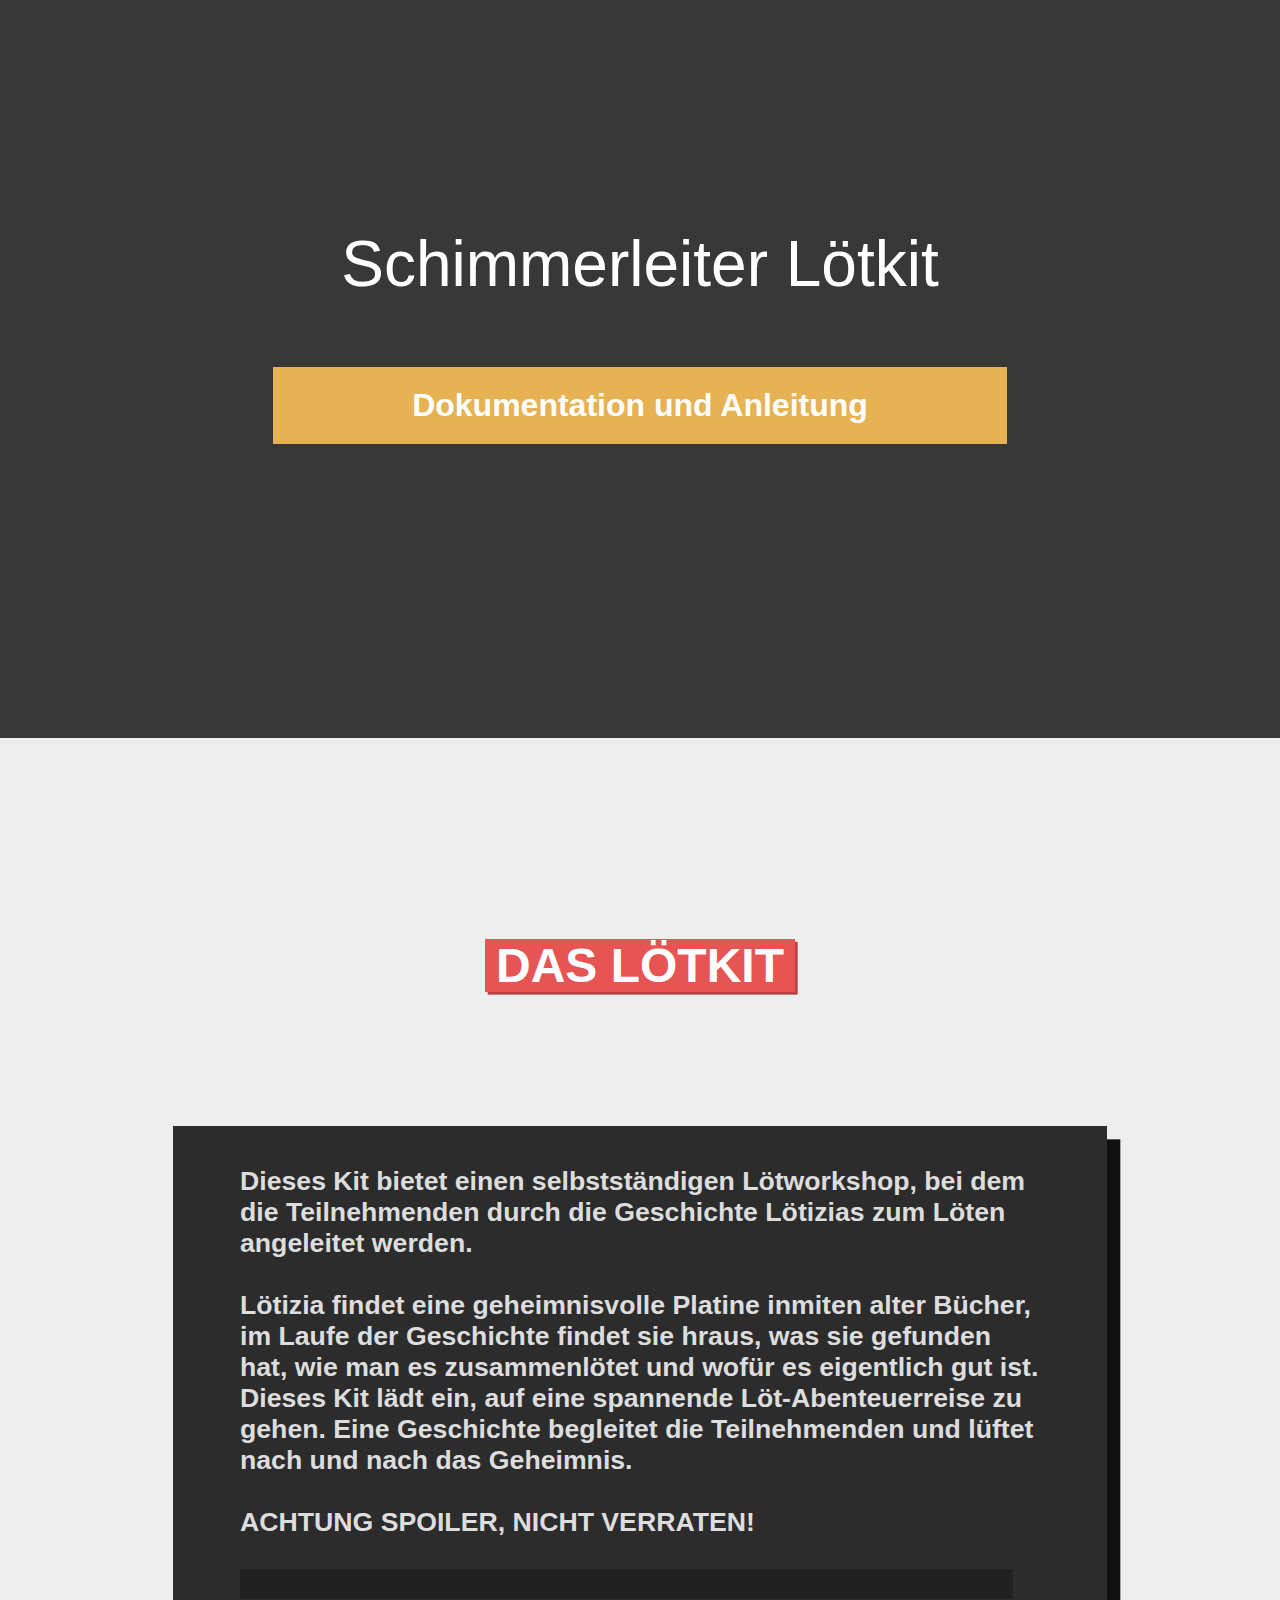
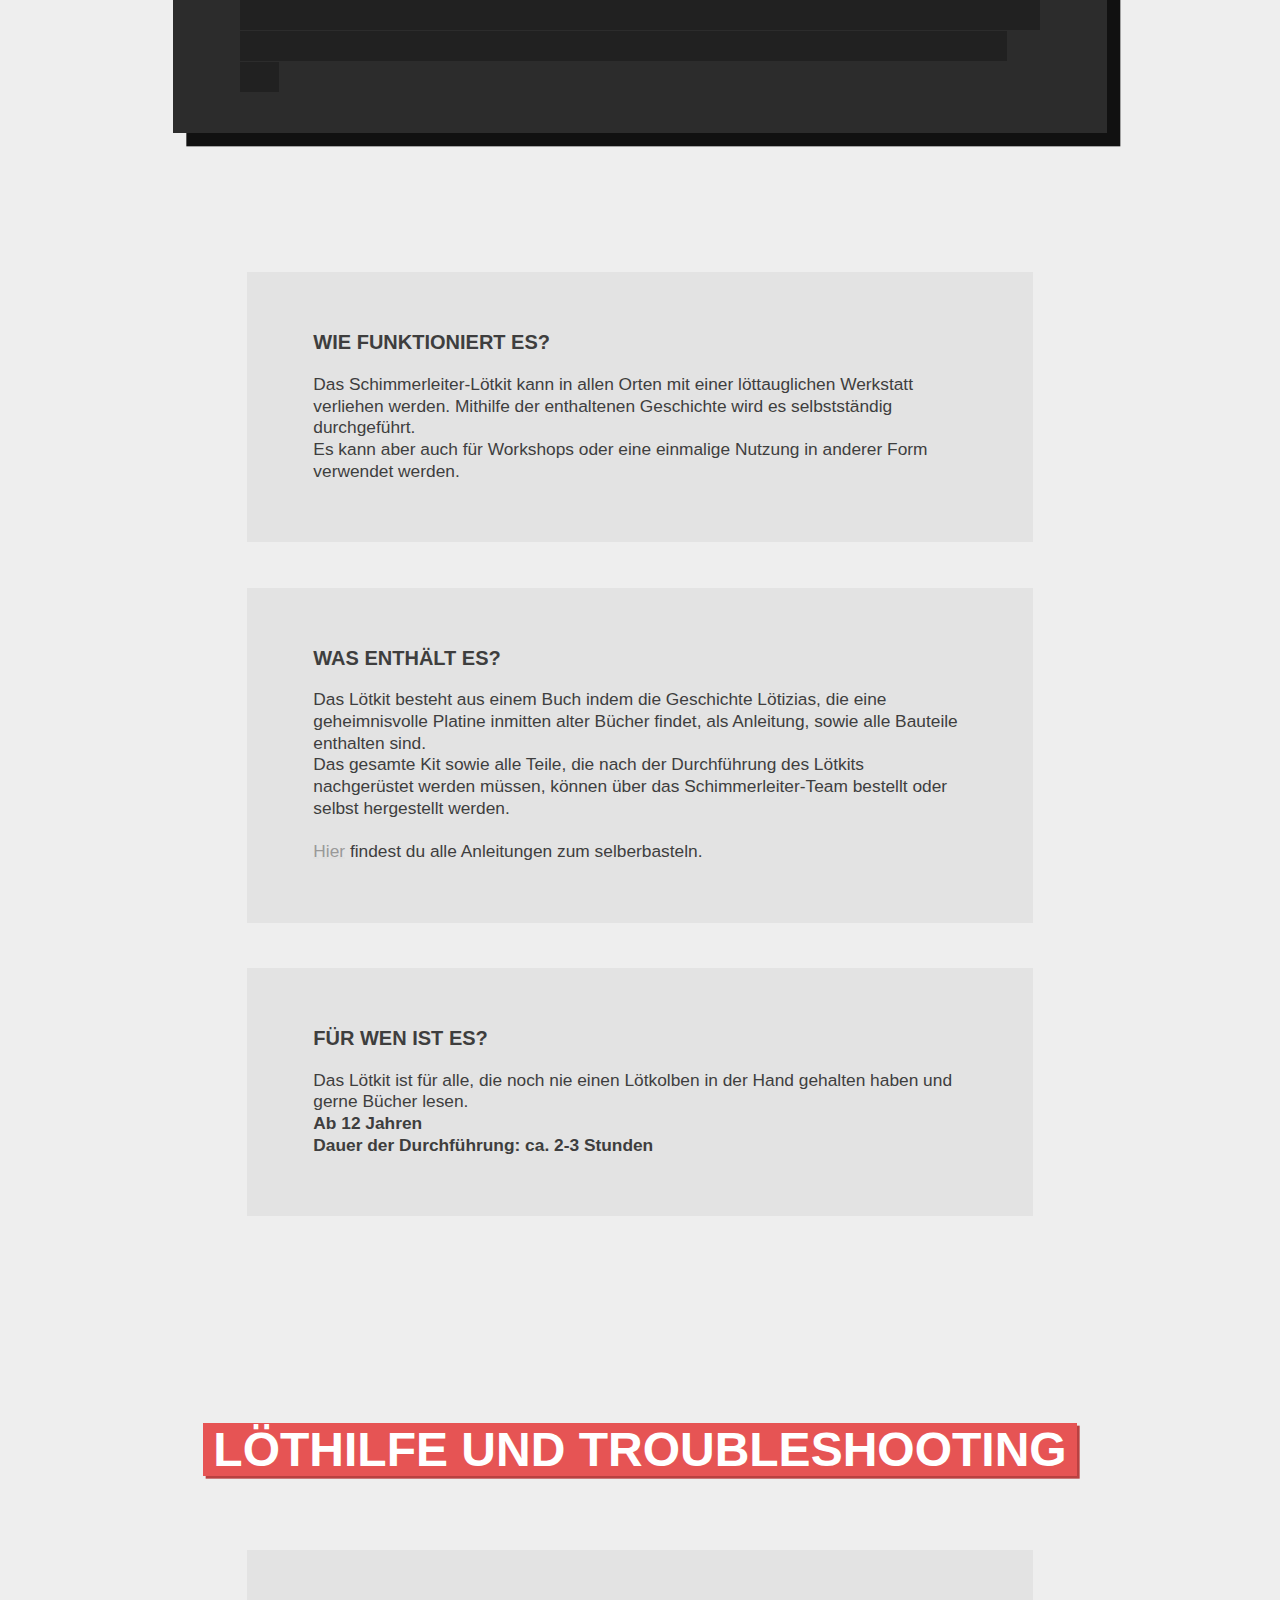
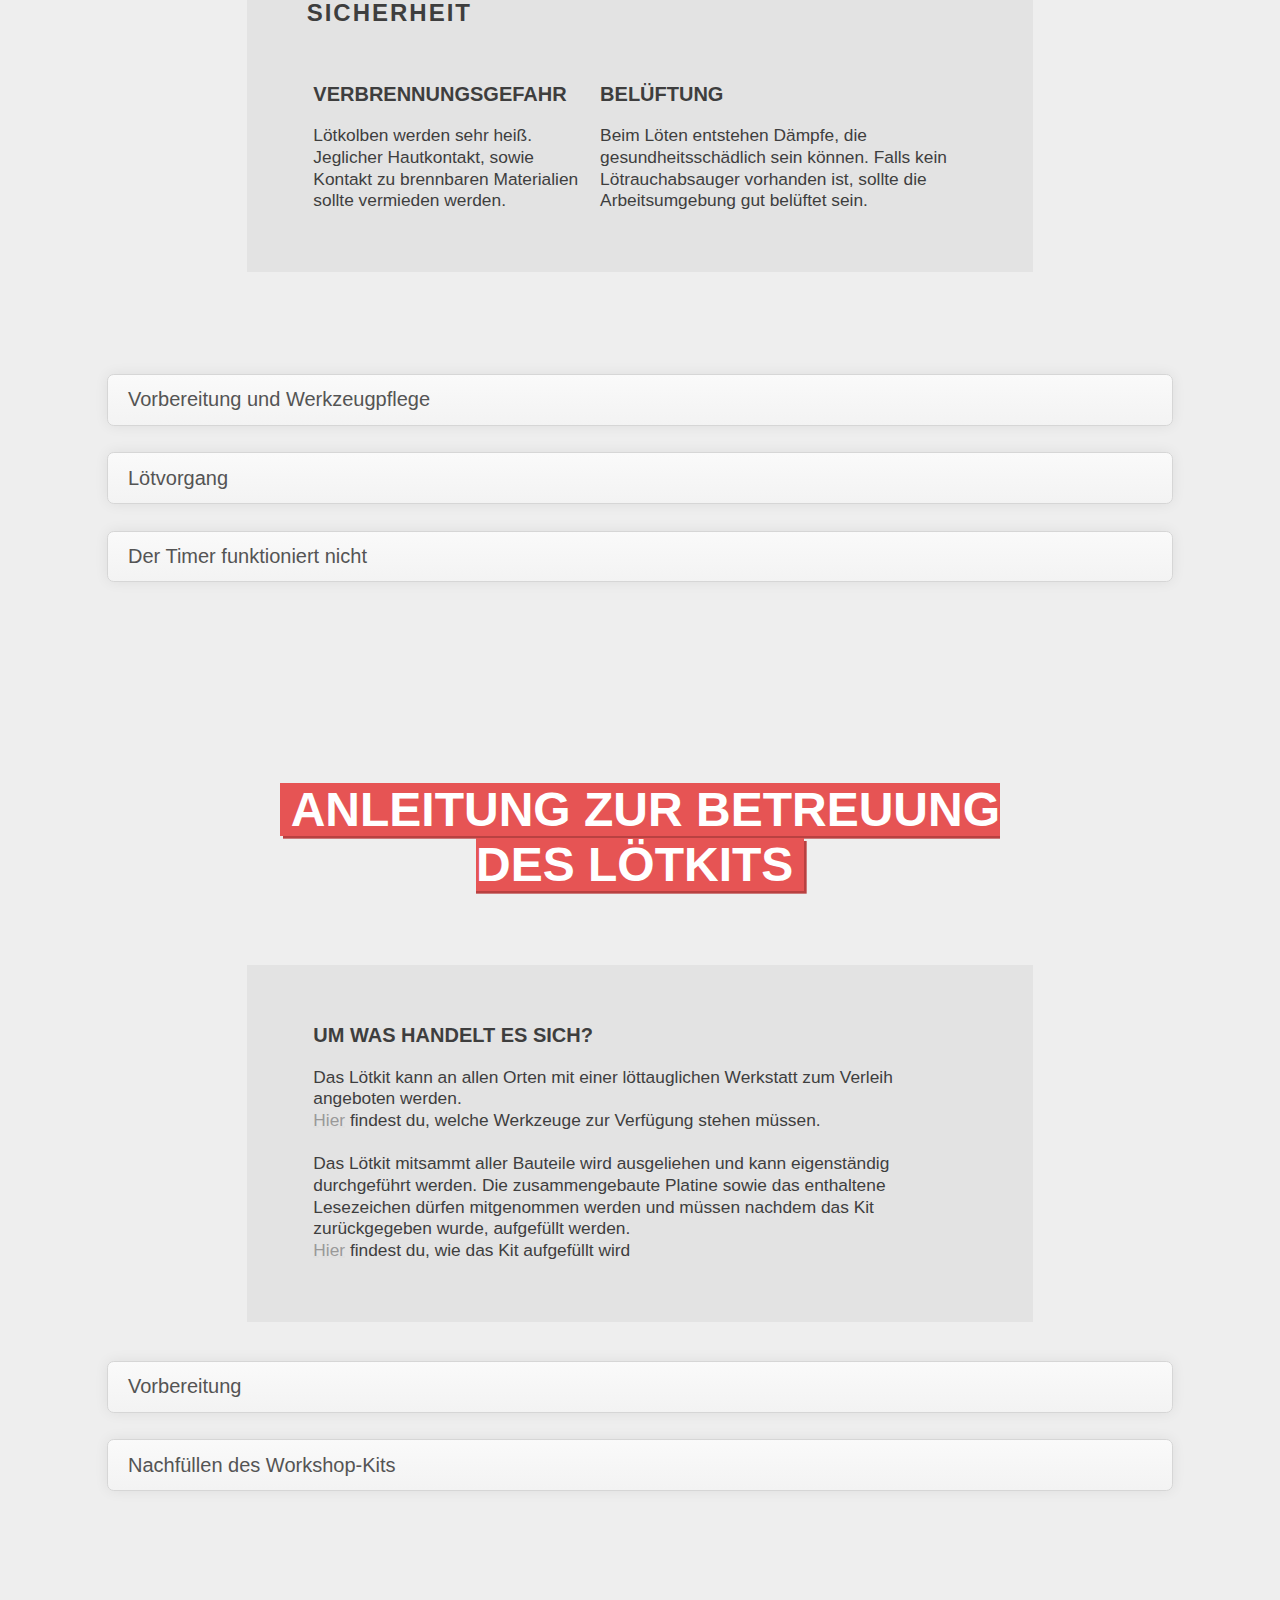
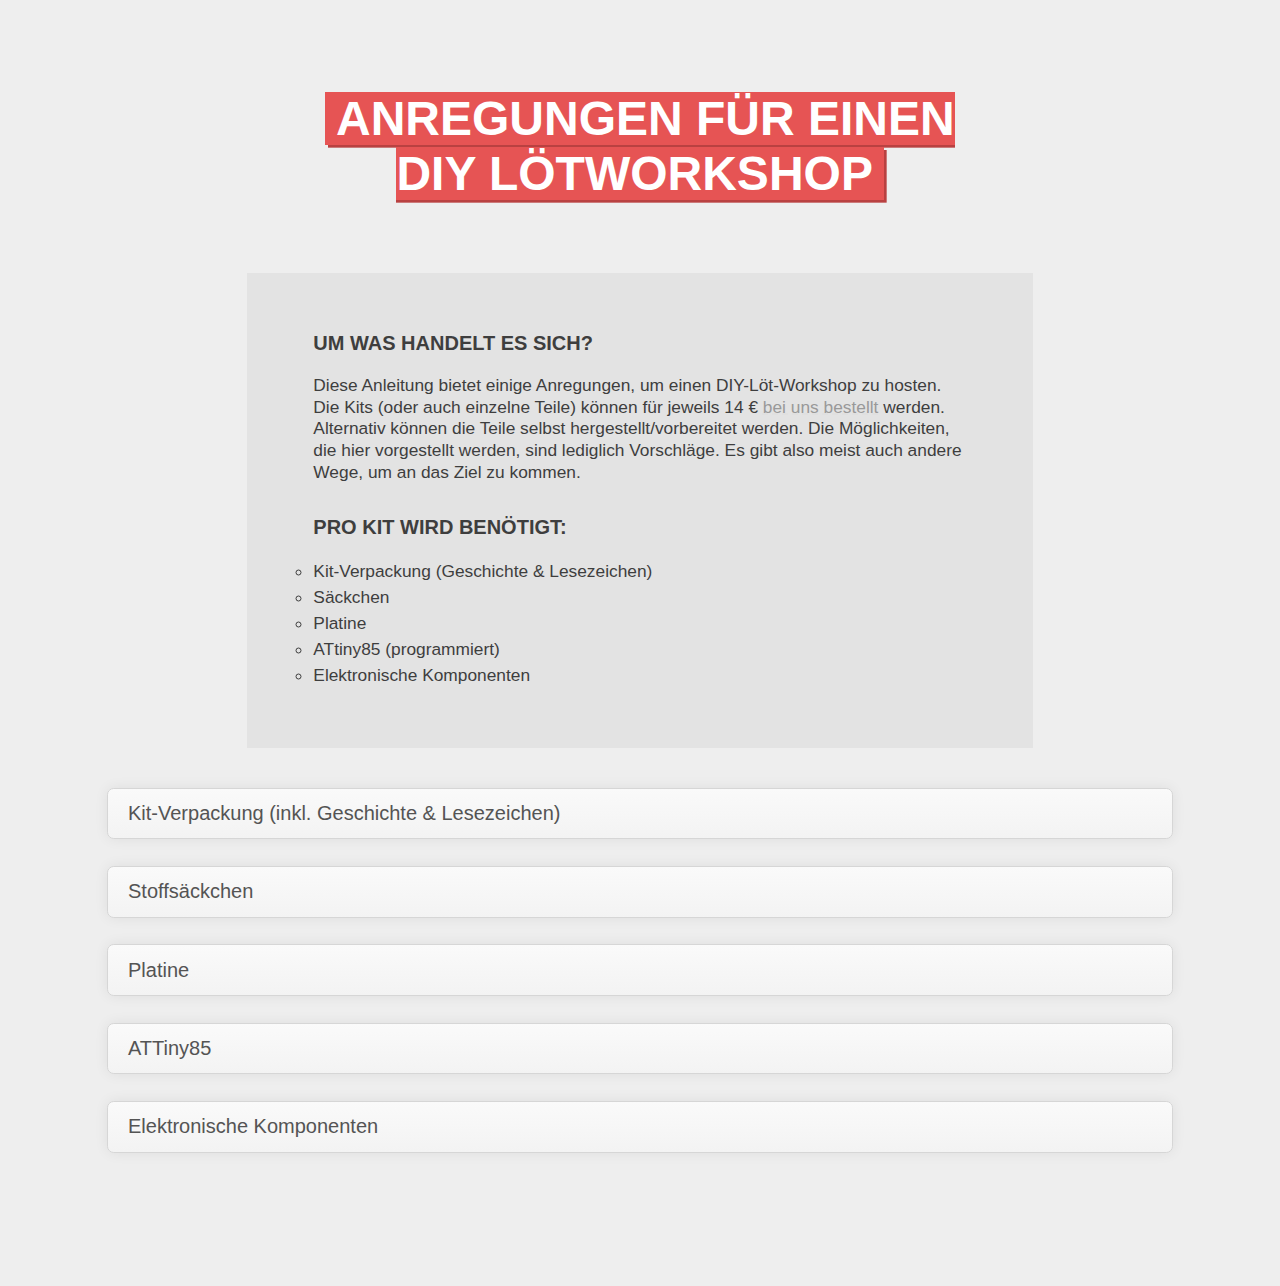
==== docs/index.html @ d6c3e01b "clarification and fixes" ====
<html>
    <head>
        <title>Schimmerleiter</title>
        <style type="text/css">
            body {background: #eee; margin: 0pt;overflow-x: hidden;}
            .main {width: 60%;margin: 25pt auto;max-width: 550pt;padding: 30pt 100pt 50pt 100pt;font-family: "Segoe UI", Tahoma, sans-serif;background: white;box-shadow: 0pt 2pt 5pt rgba(1, 1, 1, 0.05);}
            headline {font-weight: 300;font-size: 48pt;margin-bottom: 35pt;display: block;text-align: center;}
            subheadl {display: block;margin: 50pt 0 0 0;font-size: 32;font-weight: 900;color: #fff;padding: 15pt 15pt;text-align: center;background: #e6b254;}
            manual {display: block;margin: 50pt 0 115pt 0;font-size: 20;font-weight: 700;color: #fff;padding: 15pt 15pt;text-align: center;background: #4e4e4e;}
            h1 {font-weight: 300;font-size: 38pt;margin-bottom: 5pt;display: block;border-bottom: solid 2pt;padding-bottom: 20pt;}
            h2 {font-weight: 700;font-size: 18pt;margin-bottom: 25pt;display: block;text-transform: uppercase;letter-spacing: 1.5pt;color: #3e3e3e;line-height: 85%;}
            h3 {font-size: 15pt;text-transform: uppercase;color: #3e3e3e;display: block;font-weight: 600;}
            .header {background: #e6b254;color: #271d0c;padding: 10pt 25pt 10pt 25pt;font-family: "Consolas", monospace;position: fixed;text-align: center;top: 0;left: 0;right: 0;}
            gray { opacity: 50%; }
            li {list-style: circle;line-height: 150%;}
            a {color: #999;text-decoration: underline;text-decoration-style: dashed;text-decoration-color: #e0e0e0;}
            a:hover, a:active {color: #ff8d00;text-decoration: underline;}
            a.large {display:block; font-size: 125%;color: #808080;text-decoration: underline dotted;text-decoration-color: #e0e0e0;}
            a.large:hover, a.large:active {color: #ff8d00;text-decoration: underline dotted;}
            .chapter {margin: 150pt auto 50pt auto;display: block;text-align: center;max-width: 750pt;font-size: 36pt;font-family: "Segoe UI", sans-serif;color: #ffffff;font-weight: 700;text-transform: uppercase;user-select: none;}
            .chapter-text {background: #e65454;display: inline;padding: 0 8pt;box-shadow: 2pt 2pt 0 #b94141;transition: 1s;}
            .chapter-text:hover {box-shadow: 10pt 10pt 0 #b94141;}
            .subchapter {margin: 50pt auto 50pt auto;display: block;text-align: center;max-width: 750pt;font-size: 24pt;font-family: "Segoe UI", sans-serif;color: #ffffff;font-weight: 700;text-transform: uppercase;user-select: none;}
            .subchapter-text {background: #d0d0d0;display: inline;padding: 0 8pt;box-shadow: 2pt 2pt 0 #b5b5b5;transition: 1s;}
            .subchapter-text:hover {background: #464646;box-shadow: 5pt 5pt 0 #383838;}
            ul li:before{content: '';display: inline-block;vertical-align: middle;}
            .qa br {padding: 5pt;content: "";display: block;}
            img {display: block;max-width: calc(100% - 20pt);margin: 35pt auto 50pt;border: solid 5pt #fff;outline: solid 1pt #e2e2e2;box-shadow: 0 0 8pt #c3c3c3;}
            img.large {width: calc(100% + 120pt);max-width: initial;margin-left: -60pt;}
            img.inline {display: inline;margin: -2.5pt 2pt;border: none;box-shadow: none;outline: none;}
            ::-moz-selection {color: #292929;background: #e2e2e2;opacity: 0;}
            ::selection {color:#292929;background: #e2e2e2;opacity: 0;}
            .qq {display: block;background: linear-gradient(#fafafa, #f3f3f3);padding: 10pt 15pt;font-size: 15pt;color: #545454;border: solid 1pt #d6d6d6;border-radius: 5pt;cursor: pointer;user-select: none;margin: 20pt auto;width: 80%;max-width: 900pt;font-family: "Segoe UI", "Tahoma", sans-serif;box-shadow: 0 0 10pt #00000012;}
            .qq:hover {background: linear-gradient(#f3f3f3, #ececec);color: #444;}
            .qq:active, .qq:focus {outline: none;background: linear-gradient(#efefef, #e0e0e0);color: #4a4a4a;}
            .qq.new {background: linear-gradient(#f0fff4, #e8ffef);}
            .qq.new:hover {background: linear-gradient(#f5fff8, #dfffe9);color: #44624d;}
            .qq.new:active, .qq.new:focus {outline: none;background: linear-gradient(#e2ffeb, #c3ffd6);color: #44624d;}
            .qq.new::after {content: "NEW";text-align: right;float: right;padding: 2pt 6pt 3.5pt 6pt;margin-top: -1.5pt;margin-right: -6pt;border: 1pt solid #b4dbc0;background: #dbffe6;color: #71a782;border-radius: 2pt;font-size: 13pt;font-weight: bold;}
            .qa {display: none;padding: 25pt 40pt 30pt;border: solid 1pt #dedede;background: #ffffff;border-top: none;border-bottom-left-radius: 5pt;border-bottom-right-radius: 5pt;line-height: 125%;font-size: 13pt;margin: 25pt auto;margin-top: -20pt;width: calc(80% - 50pt);max-width: 850pt;font-family: "Segoe UI", "Tahoma", sans-serif;box-shadow: 0 0 10pt #00000012; line-height: 145%;}
            code {font-family: 'Consolas', monospace;color: #9a6749;background: #fff4da;border: 1pt solid #e2cda1;border-radius: 2pt;line-break: anywhere;user-select: all;padding: 0 3pt;}
            code::-moz-selection {color: #fff4da;background: #56463d;opacity: 0;}
            code::selection {color: #fff4da;background: #56463d;opacity: 0;}
            warning {display: block;margin: 20pt 0pt;padding: 15pt 20pt;background: #e65454;border: 1pt solid #b94141;color: #fff;font-weight: 500; transition: 1s ease-in-out;}
            warning b {font-weight: 900 !important;}
            warning:hover {background: #b04141;}
            info {display: block;margin: 20pt 0pt;padding: 15pt 20pt;background: #efefef;border: 1pt solid #e0e0e0;color: #636363; transition: 1s ease-in-out;}
            info:hover {background: #e0e0e0;}
            codeblock {display: block;font-family: 'Consolas', monospace;background: #e6e6e6;color: #5f5f5f;overflow-x: auto;white-space: nowrap;padding: 5pt 10pt;font-weight: 500;margin: 20pt 0pt;}
            codeblock::-moz-selection {color: #e4e4e4;background: #696969;opacity: 0;}
            codeblock::selection {color: #e4e4e4;background: #696969;opacity: 0;}
            codeblock br {padding: 1pt !important;}
            line {user-select: all;display: block; margin: 0pt 2pt}
            line::-moz-selection {color: #e4e4e4;background: #696969;opacity: 0;}
            line::selection {color: #e4e4e4;background: #696969;opacity: 0;}
            table {border-collapse: collapse;width: 100%}
            th {padding: 4pt 5pt; font-weight: 500;border-bottom: 1pt solid #aaa;}
            td {padding: 5pt 5pt;}
            td:nth-child(1) {border-right: solid 1pt #aaa;font-weight: 500;background: #0000000f;}
            tr:nth-child(2n-1) {background: #f5f5f5;}
            tr:nth-child(2n) {background: #fff;}
            td br { display: block; padding: 2pt !important; }
            mono {font-family: "Consolas", monospace;opacity: 75%;}
            .sbs_container {width: 85%;margin: auto;}
            .side_by_side {display: flex;flex-direction: row;flex-wrap: wrap;align-content: flex-start;justify-content: center;align-items: flex-start;}
            .sbs_sub {display: inline-block;width: 200pt;padding: 20pt 25pt;background: #e3e3e3;color: #3e3e3e;font-family: "Segoe UI", sans-serif;border: 5pt solid #eee;}
            .fouter {display:flex;}
            .finner {padding: 5pt;}
            .container {display: block;line-height: 125%;font-size: 13pt;margin: 25pt auto;width: 50%;min-width: 500pt;padding: 25pt 45pt 40pt 45pt;background: #e3e3e3;color: #3e3e3e;font-family: "Segoe UI", sans-serif;border: 5pt solid #eee;}
            hr {margin: 25pt 0;border: none;height: 2pt;background: #cfcfcf;}
            deprecated {display: block;border: 1pt solid #cfc9af;background: #fff8ed;padding: 10pt 25pt;margin: 50pt 20pt 20pt;}
            deprecated::before {content: "[DEPRECATED]";font-family: Consolas, monospace;display: block;float: left;margin: -35pt -28pt;color: #cfc9af;font-size: 15pt;}
            spoiler {color: #00000003;  background: #1116;}
            spoiler:hover {color: white;}
        </style>
        <script type="text/javascript">
            function ask(e) {
                if (!e)
                    e = window.event;
                
                var sender = e.srcElement || e.target;

                while (sender && !sender.className.toLowerCase().startsWith("qq"))
                    sender = sender.parentNode;

                var next = sender.nextSibling;

                while (next && (!next.className || next.className.toLowerCase() != "qa"))
                    next = next.nextSibling;

                if (next.style.display != 'block') {
                    next.style.display = 'block';
                    sender.style.borderBottomRightRadius = sender.style.borderBottomLeftRadius = "0pt";
                } else {
                    next.style.display = 'none';
                    sender.style.borderBottomRightRadius = sender.style.borderBottomLeftRadius = null;
                }
            }

            function scrollToHref(e) {
                if (!e)
                    e = window.event;
                
                var sender = e.srcElement || e.target;
                var targetId = sender.href.match("#(.*)")[1];
                var element = document.getElementById(targetId);
                element.scrollIntoView({behavior: "smooth", block: "center", inline: "nearest"});
                
                var next = element.nextSibling;

                while (next && (!next.className || next.className.toLowerCase() != "qa"))
                    next = next.nextSibling;
                    
                next.style.display = 'block';

                if (element.className == 'qq')
                    element.style.borderBottomRightRadius = element.style.borderBottomLeftRadius = "0pt";
            }
        </script>
    </head>
    <body>
        <!-- ############################################################################################################ -->

        <div style="background: #383838;">
            <div class="main" style="margin: 0pt auto; background: transparent;color: #fff;box-shadow: none;padding: 170pt 0pt 220pt 0pt;">
                <headline>Schimmerleiter Lötkit</headline>
                <subheadl>Dokumentation und Anleitung</subheadl>
            </div>
        </div>

        <!-- ############################################################################################################ -->
        <div class="chapter"><div class="chapter-text">Das Lötkit</div></div>
        <!-- ############################################################################################################ -->

        <div style="max-width: 600pt;width: 80%;margin: 100pt auto;font-family: 'Segoe UI', sans-serif;font-weight: bold;font-size: 20pt;color: #ddd;background: #2c2c2c;padding: 30pt 50pt;box-shadow: 10pt 10pt #111;">
            Dieses Kit bietet einen selbstständigen Lötworkshop, bei dem die Teilnehmenden durch die Geschichte Lötizias zum Löten angeleitet werden. <br><br>Lötizia findet eine geheimnisvolle Platine inmiten alter Bücher, im Laufe der Geschichte findet sie hraus, was sie gefunden hat, wie man es zusammenlötet und wofür es eigentlich gut ist. 
            Dieses Kit lädt ein, auf eine spannende Löt-Abenteuerreise zu gehen. Eine Geschichte begleitet die Teilnehmenden und lüftet nach und nach das Geheimnis.<br><br>
            <b>ACHTUNG SPOILER, NICHT VERRATEN!</b><br><br>
            <spoiler>Das Ergebnis des Kits ist ein eigener 30-Minuten-Lese-Timer. Er wird gestartet, sobald es hell um ihn herum wird und stoppt, wenn er wieder von der ursprünglichen Dunkelheit umgeben ist.</spoiler>
              
        </div>
            <div class="container">
              <div class="fouter">
                <div class="finner">
                    <h3>Wie funktioniert es?</h3>
                    Das Schimmerleiter-Lötkit kann in allen Orten mit einer löttauglichen Werkstatt verliehen werden. Mithilfe der enthaltenen Geschichte wird es selbstständig durchgeführt.<br>
                    Es kann aber auch für Workshops oder eine einmalige Nutzung in anderer Form verwendet werden.
                </div>
              </div>
            </div>
            <div class="container">
              <div class="fouter">
                <div class="finner">
                    <h3>Was enthält es?</h3>
                    Das Lötkit besteht aus einem Buch indem die Geschichte Lötizias, die eine geheimnisvolle Platine inmitten alter Bücher findet, als Anleitung, sowie alle Bauteile enthalten sind.<br>
                    Das gesamte Kit sowie alle Teile, die nach der Durchführung des Lötkits nachgerüstet werden müssen, können über das Schimmerleiter-Team bestellt oder selbst hergestellt werden. <br><br><a href="#A2">Hier</a> findest du alle Anleitungen zum selberbasteln.
                </div>
              </div>
            </div>
            
            <div class="container">
              <div class="fouter">
                <div class="finner">
                    <h3>Für wen ist es?</h3>
                    Das Lötkit ist für alle, die noch nie einen Lötkolben in der Hand gehalten haben und gerne Bücher lesen.<br>
                    <b>Ab 12 Jahren</b><br>
                    <b>Dauer der Durchführung: ca. 2-3 Stunden</b>
                </div>
              </div>
            </div>

        <!-- ############################################################################################################ -->
        <div class="chapter"><div class="chapter-text">Löthilfe und Troubleshooting</div></div>
        <!-- ############################################################################################################ -->
            <div class="container">
              <h2>Sicherheit</h2>
              <div class="fouter">
                <div class="finner">
                  <h3>Verbrennungsgefahr</h3>
                  Lötkolben werden sehr heiß. Jeglicher Hautkontakt, sowie Kontakt zu brennbaren Materialien sollte vermieden werden.
                </div>
                <div class="finner">
                  <h3>Belüftung</h3>
                  Beim Löten entstehen Dämpfe, die gesundheitsschädlich sein können. Falls kein Lötrauchabsauger vorhanden ist, sollte die Arbeitsumgebung gut belüftet sein.
                </div>
              </div>
            </div>
            <br><br>
        <div class="qq" onclick="ask(event)" ontouchstart="ask(event)" >Vorbereitung und Werkzeugpflege</div>
            <div class="qa">

            <br>
            <h2>Lötkolben</h2>
            <ul>
                <li>Für elektronische Schaltungen empfiehlt sich ein Lötkolben mit einer Leistung von 40-70 Watt.</li>
            </ul>

            <br>
            <h2>Flussmittel</h2>
            <ul>
                <li>Beim Löten verdampft das im Lötzinn enthaltene Flussmittel. Bei wiederholtem Erhitzen einer Lötstelle
                     kann es sinnvoll sein, zusätzliches Flussmittel aufzutragen.</li>
            </ul>

            <br>
            <h2>Lötspitze</h2>
            <ul>
                <li>Eine saubere Lötspitze ist entscheidend für gute Lötergebnisse. Dazu Lötreste an einem nassen Schwamm 
                    abwischen. Zudem sollte die Lötspitze regelmäßig überprüft und bei Bedarf mit Lötzinn gereinigt werden.</li>
            </ul>
        </div>
            <div class="qq" onclick="ask(event)" ontouchstart="ask(event)" >Lötvorgang</div>
        <div class="qa">
            
            <br>
            <h2>Strom</h2>
            <ul>
                <li>Bevor an der Platine gelötet wird, sollte sichergestellt werden, dass sie nicht mit Strom versorgt wird.
                     Die Batterien sollten erst eingesetzt werden, wenn die Platine fertig verlötet wurde.</li>
            </ul>

            <br>
            <h2>Wärmeverteilung</h2>
            <ul>
                <li>Damit eine stabile Lötstelle entsteht, müssen die zu verbindenden Metalle und das Lötzinn gleichmäßig erhitzt werden.
                     Dazu den Lötkolben so lange an alle drei Stellen halten, bis das Lötzinn geschmolzen ist und eine Verbindung entstanden ist.</li>
            </ul>

            <br>
            <h2>Polung</h2>
            <ul>
                <li>LEDs sind polarisiert. Es sollte darauf geachtet werden, dass der Strom in die richtige Richtung fließt.</li>
            </ul>

            <br>
            <h2>Querverbindungen vermeiden</h2>
            <ul>
                <li>Bei eng beieinander liegenden Lötstellen ist Vorsicht geboten, um Kurzschlüsse zu vermeiden.</li>
            </ul>

            <br>
            <h2>Entlöten</h2>
            <ul>
                <li>Falls eine Lötstelle korrigiert werden muss oder Lötzinn entfernt werden soll, kann eine Entlötpumpe
                     benutzt werden. Dazu das Lötzinn mit dem Lötkolben erhitzen, die Entlötpumpe ansetzen und aktivieren, um das flüssige Lötzinn abzusaugen.</li>
            </ul>
            
            <br>
            Hilfestellung zum Löten gibt es hier: <a href="https://www.loetstation.info/richtig-loeten?">https://www.loetstation.info/richtig-loeten?</a>
        </div>
          
        <div class="qq" onclick="ask(event)" ontouchstart="ask(event)" >Der Timer funktioniert nicht </div>
        <div class="qa">

            <br>
            <h2>Teile vertauscht</h2>
            <ul>
                <li>Es sollte sichergestellt werden, dass sich alle Komponenten an der richtigen Stelle befinden.</li>
            </ul>

            <br>
            <h2>Helligkeit</h2>
            <ul>
                <li>Um den Timer zu starten/stoppen, muss die LED neben dem Kondensator angeleuchtet werden. Es kann sein,
                     dass sie zu kurz angeleuchtet wurde (kann 15 bis 30 Sekunden lang dauern) oder
                      der Helligkeitsunterschied nicht groß genug ist (hellere Taschenlampe / dunklere Umgebung).</li>
            </ul>

            <br>
            <h2>Timing</h2>
            <ul>
                <li>Die Anfangsmelodie und das Leuchten der oberen LED müssen vor dem Start des Timers abgewartet werden.</li>
            </ul>

            <br>
            <h2>Querverbindungen</h2>
            <ul>
                <li>Beim Löten von Lötstellen, die nah beieinander liegen, können Querverbindungen entstehen,
                     die zu einem Kurzschluss führen. Die Verbindung der beiden Bahnen muss unterbrochen werden. Dazu ist eine Entlötpumpe hilfreich.</li>
            </ul>

            <br>
            <h2>ATtiny falsch herum</h2>
            <ul>
                <li>Der ATtiny hat eine bestimmte Pinbelegung. Es muss darauf geachtet werden, dass sich die Kerbe auf der richtigen Seite befindet.</li>
            </ul>

            <br>
            <h2>LED falsch herum</h2>
            <ul>
                <li>Da die LEDs gepolt sind, ist es auch hier wichtig, sie richtig herum einzubauen.</li>
            </ul>

            <br>
            Hilfestellung zum Löten gibt es hier: <a href="https://www.loetstation.info/richtig-loeten?">https://www.loetstation.info/richtig-loeten?</a>

        </div>
        <!-- ############################################################################################################ -->
        <div class="chapter"><div class="chapter-text" id="A1">Anleitung zur Betreuung <br>des Lötkits</div></div>
        <!-- ############################################################################################################ -->

        <div class="container">
            <div class="fouter">
                <div class="finner">
                    <h3>Um was handelt es sich?</h3>
                    Das Lötkit kann an allen Orten mit einer löttauglichen Werkstatt zum Verleih angeboten werden. <br>
                    <a href="#A1Vorbereitung" onclick="scrollToHref(event); return false;">Hier</a> findest du, welche Werkzeuge zur Verfügung stehen müssen.<br><br>
                    Das Lötkit mitsammt aller Bauteile wird ausgeliehen und kann eigenständig durchgeführt werden. Die zusammengebaute Platine sowie das enthaltene Lesezeichen dürfen mitgenommen werden und müssen nachdem das Kit zurückgegeben wurde, aufgefüllt werden.<br>
                    <a href="#A1Auffuellen" onclick="scrollToHref(event); return false;">Hier</a> findest du, wie das Kit aufgefüllt wird<br>
                </div>
            </div>
        </div>


        <div class="qq" onclick="ask(event)" ontouchstart="ask(event)" id="A1Vorbereitung">Vorbereitung</div>
        <div class="qa">
            
            <p>Damit der Workshop reibungslos durchgeführt werden kann, sollten (neben dem Kit) folgende Materialien bereitgestellt werden:</p>

            <br>
            <h2>Werkzeug:</h2>
            <ul>
                <li>Lötkolben (mit Lötkolbenhalter) </li>
                <li>Lötschwamm </li>
                <li>Lötzinn </li>
                <li>Flachzange </li>
                <li>Seitenschneider </li>
                <li>Entlötpumpe </li>
                <li>Ebenfalls hilfreich:
                    ‘Dritte Hand’ mit Krokodilklemmen </li>
            </ul>

            <br>
            <h2>Sicherheit:</h2>
            <ul>
                <li>Lötrauchabsauger (oder ein gut belüfteter Raum) </li>
                <li>Erste-Hilfe-Material (es besteht die Gefahr von Verbrennungen) </li>
                <li>(Hitzebeständige) Unterlage/Arbeitsplatte </li>
                <li>Schutzbrille  </li>


            </ul>
        </div>
        
        <div class="qq" onclick="ask(event)" ontouchstart="ask(event)" id="A1Auffuellen">Nachfüllen des Workshop-Kits</div>
        <div class="qa">

            <p>Nach Abschluss eines Workshops gilt es, das Kit wieder einsatzbereit zu machen. Hierfür sind folgende Schritte notwendig:  </p>

            <br>
            <ul>
                <li>Platine & ATtiny85 : </li>
                <p> Für 5 € können die Platine (3 €) und ATtiny85 (2 €) <a href="mailto:schimmerleiter@proton.me">bei uns bestellt</a> werden.</p>
                <li>Bauteile bei Bedarf bestellen (ca. 2,50 € / Auffüllen): </li>
                
            


            <table>
                <tr>
                    <th>Name</th>
                    <th>Spezifikationen</th>
                    <th>Beispiellink (Preis)</th>
                </tr>
                <tr>
                    <td>Stoffsäckchen</td>
                    <td>10 x 8 cm - 15 x 10 cm (Kann auch selbst gemacht werden)</td>
                    <td><a href ="https://www.organzabeutel24.de/">https://www.organzabeutel24.de/</a>
                        (0,45 € / Stück)</td> 
                </tr>
                <tr>
                    <td>LED (blau)</td>
                    <td>5 mm; > 2 V max Betriebsspannung</td>
                    <td><a href ="https://www.reichelt.de/led-5mm-bedrahtet-blau-600-mcd-60--5034b2d-ehd-a-p361934.html">https://www.reichelt.de/</a>
                        (0,10 € / Stück)</td> 
                </tr>
                <tr>
                    <td>LED (rot)</td>
                    <td>5 mm; > 2 V max Betriebsspannung</td>
                    <td><a href ="https://www.reichelt.de/led-5mm-bedrahtet-rot-350-mcd-60--5003r1d-ehc-b-p361630.html">https://www.reichelt.de/</a>
                        (0,05 € / Stück)</td> 
                </tr>
                <tr>
                    <td>Widerstand</td>
                    <td>470 Ohm; gegurtet</td>
                    <td><a href ="https://www.reichelt.de/widerstand-metallschicht-470-ohm-0207-0-6-w-1--metall-470-p11826.html">https://www.reichelt.de/</a>
                        (0,07 € / Stück)</td> 
                </tr>
                <tr>
                    <td>Kondensator</td>
                    <td>100 pF; Vielschicht-Keramik</td>
                    <td><a href ="https://www.reichelt.de/vielschicht-kerko-100-pf-50-100-v-npo-5-rm-2-5-npo-2-5-100p-p13495.html">https://www.reichelt.de/</a>
                        (0,07 € / Stück)</td> 
                </tr>
                <tr>
                    <td>Piezosummer</td>
                    <td>1,5 V; THT (Through-Hole Technology)</td>
                    <td><a href ="https://www.reichelt.de/piezosummer-70db-4000-hz-1-5-v-pkm13epyh4002-b0-p360853.html">https://www.reichelt.de/</a>
                        (0,28 € / Stück)</td> 
                </tr>
                <tr>
                    <td>Batteriegehäuse</td>
                    <td>2x AAA; inkl. Kabel (rot & schwarz)</td>
                    <td><a href ="https://www.reichelt.de/entwicklerboards-batteriegehaeuse-2x-aaa-debo-battery-aaa-p239292.html">https://www.reichelt.de/</a>
                        (1,50 € / Stück)</td> 
                </tr>
                <tr>
                    <td>2x Batterien</td>
                    <td>AAA; 1,5 V</td>
                    <td></td> 
                </tr>
            </table>
            <p></p>
            <li>Alle Bauteile, sowie die Platine in das Stoffsäckchen stecken und zusammen in das Fach im ausgehöhlten Buch legen. </li>
            <li><a href="https://github.com/tibifant/schimmerleiter/blob/main/Lesezeichen%20Druckvorlage.pdf">Das Lesezeichen</a> ausdrucken, ausschneiden und auf Seite 12 der Geschichte einlegen. </li>



        </ul>
        </div>

        <!-- ############################################################################################################ -->
        <div class="chapter"><div class="chapter-text" id="A2">Anregungen für einen <br>DIY Lötworkshop</div></div>
        <!-- ############################################################################################################ -->

        <div class="container">
              <div class="finner">
                <h3>Um was handelt es sich?</h3>
                Diese Anleitung bietet einige Anregungen, um einen DIY-Löt-Workshop zu hosten. Die Kits (oder auch einzelne Teile) können für jeweils 14 € <a href="mailto:schimmerleiter@proton.me">bei uns bestellt</a> werden. 
                Alternativ können die Teile selbst hergestellt/vorbereitet werden. Die Möglichkeiten, die hier vorgestellt werden, sind lediglich Vorschläge. Es gibt also meist auch andere Wege, um an das Ziel zu kommen.
              </div>
              <div class="finner">
                <h3>Pro Kit wird benötigt:</h3>
                <li>Kit-Verpackung (Geschichte & Lesezeichen)</li> 
                <li>Säckchen</li> 
                <li>Platine</li>
                <li>ATtiny85 (programmiert)</li> 
                <li>Elektronische Komponenten</li> 
              </div>
          </div>
        

        
          <div class="qq" onclick="ask(event)" ontouchstart="ask(event)" >Kit-Verpackung (inkl. Geschichte & Lesezeichen)</div>
          <div class="qa">
              
              <p>Damit der Workshop reibungslos durchgeführt werden kann, sollten (neben dem Kit) folgende Materialien bereitgestellt werden:</p>
  
              <br>
              <h2>1.Bestellen beim Schimmerleiter Team: </h2>
              <ul>
                Für 5 € kannst du die Verpackung <a href="mailto:schimmerleiter@proton.me">bei uns bestellen</a>.<br><br>
               <b> Falls du die Verpackung selbst herstellen möchtest, muss <a href="https://github.com/tibifant/schimmerleiter/blob/main/Schimmerleiter.pdf">die Geschichte</a> im <a href="https://helpx.adobe.com/de/acrobat/kb/print-booklets-acrobat-reader.html">Broschürenformat</a> ausgedruckt werden.
                Füge eine leere Seite für den Anfang und das Ende hinzu und verbinde die Seiten mit einem Tacker.
                Drucke <a href="https://github.com/tibifant/schimmerleiter/blob/main/Lesezeichen%20Druckvorlage.pdf">das Lesezeichen</a> aus und schneide es zu.
              </b>
              </ul>
  
              <br>
              <h2>2.Buch aushöhlen:</h2>
              <ul>
                <li>Du benötigt zunächst ein (mindestens 3,5 cm) dickes, gebundenes Buch. Stelle sicher, dass das Buch groß genug ist, um DIN-A5-Seiten zu enthalten.</li>
                <li>Höhle das Buch aus. Lasse dabei die ersten 22 Seiten (circa) aus. Das Loch in dem Buch sollte mindestens 3 cm tief sein. Du kannst dazu <a href="https://www.youtube.com/watch?v=HO4JU3kuJCs">hier eine Anleitung in Videoform</a> finden.</li>
                <li>Schneide die ersten ausgelassenen Seiten aus dem Buch raus.</li> 
                <li>Klebe die Geschichte, nachdem du das Buch fertig ausgehöhlt hast und es getrocknet ist, auf der Innenseite des Buchdeckels ein. 
                <li>Klebe dabei die leere Rückseite der Geschichte so in das Buch, dass sie von der Buchmitte aus geöffnet wird.</li>
                <li>Das ausgedruckte Lesezeichen legst du auf Seite 12 der Geschichte ein, sodass es passend zur Geschichte gefunden wird.</li>
                <li>Zum Schluss musst du noch dafür sorgen, dass der Titel “Der Schimmerleiter” auf der Verpackung steht.</li>
              </ul>
              <img src="assets/buch.png">

              <h2>3.Buch aus Karton/Pappe fertigen:</h2>
              
              <img src="assets/null.png">

              <ul>
                <li>Klebe die Geschichte auf der Innenseite des Buchdeckels ein.</li>
                <li>Klebe dabei die leere Rückseite der Geschichte so in das Buch, dass sie von der Buchmitte aus geöffnet wird. </li>
                <li>Das ausgedruckte Lesezeichen legst du auf Seite 12 der Geschichte ein, sodass es passend zur Geschichte gefunden wird.</li>

              </ul>

              <ul><b>Die Verpackungen können im Anschluss zu dem Workshop mitgegeben werden. Wenn du den Workshop nicht nur ein Mal anbieten möchtest, kannst du die Verpackungen
                 aber auch behalten und sparst dir die Arbeit für das nächste Mal.</b></ul>


          </div>


          <div class="qq" onclick="ask(event)" ontouchstart="ask(event)" >Stoffsäckchen</div>
          <div class="qa">
                
              <br>
              <h2>1.Bestellen beim Schimmerleiter Team: </h2>
              <ul>
                Für 0,50 € kannst du das Säckchen <a href="mailto:schimmerleiter@proton.me">bei uns bestellen</a>.

              </ul>
  
              <br>
              <h2>2.Nähen:</h2>
              <ul>
                Wenn du die Möglichkeit hast, selbst Stoffsäckchen zu nähen (<a href="https://magazin.makerist.de/naehen/einfache-stoffsaeckchen-selber-naehen/">hier findest du eine Anleitung dazu</a>), kannst du sie mit den Maßen (etwa) 10 x 8 cm herstellen.
              </ul>
              <br>
              <h2>3.Bestellen:</h2>
              <ul>
                Du kannst das Säckchen auch <a href="https://www.organzabeutel24.de/Leinenbeutel/Leinenbeutel-Kategorie/leinenbeutel-10x8-artikel.html">bestellen (0,45 € / Stück)</a>. Dazu finden sich einige Anbieter im Internet.
              </ul>
          </div>

          

          <div class="qq" onclick="ask(event)" ontouchstart="ask(event)" >Platine</div>
          <div class="qa">
                
              <br>
              <h2>1.Bestellen beim Schimmerleiter Team: </h2>
              <ul>
                Für 3 € kannst du die Platine <a href="mailto:schimmerleiter@proton.me">bei uns bestellen</a>.

              </ul>
  
              <br>
              <h2>2.Selbst fräsen:</h2>
              <ul>
                Falls dir eine CNC-Fräsmaschine zur Verfügung steht und du mit dieser umgehen kannst, findest du hier die CNC-Dateien [verlinken]. 
              </ul>

              <br>
              <h2>3.Fräsen/Ätzen lassen:</h2>
              <ul>
                Stattdessen kannst du die Platinen auch fertigen lassen. Online lassen sich dazu verschiedene Anbieter finden.
              </ul>

              <br>
              <h2>4.Lochplatinen:</h2>
              <ul>
                Eine weitere Möglichkeit ist die Nutzung von Lochplatinen.
              </ul>
          </div>


        <div class="qq" onclick="ask(event)" ontouchstart="ask(event)" >ATTiny85</div>
        <div class="qa">

            <br>
              <h2>1.Bestellen beim Schimmerleiter Team: </h2>
              <ul>
                Für 2 € kannst du die vorprogrammierten ATtiny85 <a href="mailto:schimmerleiter@proton.me">bei uns bestellen</a>.

              </ul>
  
              <br>
              <h2>2.Selbst programmieren (mit Arduino):</h2>
             
              Du brauchst: 1x Arduino Uno, 1x Breadboard, 1x Elektrolytkondensator (10uF bis 100uF), 6x Verbindungskabel, 1x USB-C-auf-USB-A-Kabel
            <br>
            <h2>Windows</h2>
            <ul>
                <li>Schritt 1: Downloade und entpacke <a href="https://github.com/tibifant/schimmerleiter/tree/main/attiny%20setup">`attiny_setup.zip`</a>.</li>
                <li>Schritt 2: Doppelklicke auf `attinysetup.bat`. <br>(Sollte ein Windows Defender Fenster erscheinen, wähle 'Weitere Optionen' -> 'Trotzdem ausführen'.)</li>
                <li>Schritt 3: Folge den Anweisungen. Wenn dazu aufgefordert, verbinde den ATTiny85 wie abgebildet.</p>
            </ul>

            <br>
            <h2>Linux</h2>
            Du kannst `avrdude` verwenden, um die Binaries direkt auf den Attiny85 zu flashen.<br><br>
            
            <ul>
                
                <li>Die Binary-Dateien findest du in <a href="https://github.com/tibifant/schimmerleiter/tree/main/attiny%20setup">`attiny_setup.zip`</a>.</li>
                <li>`avrdude` kann über die Kommandzeile heruntergeladen werden: <code>sudo apt-get install avrdude</code></li>
            </ul>
                Zunächst muss der Arduino Uno als Programmer geflasht werden. Schließe ihn dafür ohne ATTiny85 an. <br>
            <ul>
                <li>
                    Zum Flashen brauchst du den Namen des Ports über den der Arduino Uno angeschlossen ist. <br>
                    Mit diesem Command kann der Arduino Uno geflasht werden. Füge dazu den entprechenden Portnamen ein.<br>
                    <code>avrdude -c arduino -p m328p -P [Portname] -U flash:w:ArduinoISP.hex</code></li>
                <li>Schritt 3: Folge den Anweisungen. Wenn dazu aufgefordert, verbinde den ATTiny85 wie abgebildet.</li>
            </ul>
            Im nächsten Schritt müssen die Fuses des ATTiny85 gesetzt werden (lfuse: 0xE2, hfuse: 0xDF, efuse: 0xFF).<br>
            <ul>
                <li>Verbinde dafür den ATTiny85 wie abgebildet mit dem Arduino Uno.</li>
                <li>Du kannst die folgenden Command verwenden:<br>
                    <code>avrdude -c arduino -b 19200 -p attiny85 -P [Portname] -U lfuse:w:0xE2:m</code><br>
                    <code>avrdude -c arduino -b 19200 -p attiny85 -P [Portname] -U hfuse:w:0xDF:m</code><br>
                    <code>avrdude -c arduino -b 19200 -p attiny85 -P [Portname] -U efuse:w:0xFF:m</code></li>
            </ul>
            Im letzen Schritt wird der ATTiny geflasht.
            <ul>
                <li><code>avrdude -c arduino -b 19200 -p attiny85 -P [Portname] -U flash:w:firmware.hex</code></li>
            </ul>

            <img src="assets/breadboard.png">

            <br><br>
            Den Sourcecode findest du <a href="https://github.com/tibifant/schimmerleiter/blob/main/code/src/main.cpp">hier</a>.
        </div>

        <div class="qq" onclick="ask(event)" ontouchstart="ask(event)" >Elektronische Komponenten</div>
        <div class="qa">

            <br>
              <h2>1.Bestellen beim Schimmerleiter Team: </h2>
              <ul>
                Für 3 € kannst du die Bauteile <a href="mailto:schimmerleiter@proton.me">bei uns bestellen</a>.

              </ul>
  
              <br>
              <h2>2.Selbst bestellen:</h2>


            <table>
                <tr>
                    <th>Name</th>
                    <th>Spezifikationen</th>
                    <th>Beispiellink (Preis)</th>
                </tr>
                <tr>
                    <td>Stoffsäckchen</td>
                    <td>10 x 8 cm - 15 x 10 cm (Kann auch selbst gemacht werden)</td>
                    <td><a href ="https://www.organzabeutel24.de/">https://www.organzabeutel24.de/</a>
                        (0,45 € / Stück)</td> 
                </tr>
                <tr>
                    <td>LED (blau)</td>
                    <td>5 mm; > 2 V max Betriebsspannung</td>
                    <td><a href ="https://www.reichelt.de/led-5mm-bedrahtet-blau-600-mcd-60--5034b2d-ehd-a-p361934.html">https://www.reichelt.de/</a>
                        (0,10 € / Stück)</td> 
                </tr>
                <tr>
                    <td>LED (rot)</td>
                    <td>5 mm; > 2 V max Betriebsspannung</td>
                    <td><a href ="https://www.reichelt.de/led-5mm-bedrahtet-rot-350-mcd-60--5003r1d-ehc-b-p361630.html">https://www.reichelt.de/</a>
                        (0,05 € / Stück)</td> 
                </tr>
                <tr>
                    <td>Widerstand</td>
                    <td>470 Ohm; gegurtet</td>
                    <td><a href ="https://www.reichelt.de/widerstand-metallschicht-470-ohm-0207-0-6-w-1--metall-470-p11826.html">https://www.reichelt.de/</a>
                        (0,07 € / Stück)</td> 
                </tr>
                <tr>
                    <td>Kondensator</td>
                    <td>100 pF; Vielschicht-Keramik</td>
                    <td><a href ="https://www.reichelt.de/vielschicht-kerko-100-pf-50-100-v-npo-5-rm-2-5-npo-2-5-100p-p13495.html">https://www.reichelt.de/</a>
                        (0,07 € / Stück)</td> 
                </tr>
                <tr>
                    <td>Piezosummer</td>
                    <td>1,5 V; THT (Through-Hole Technology)</td>
                    <td><a href ="https://www.reichelt.de/piezosummer-70db-4000-hz-1-5-v-pkm13epyh4002-b0-p360853.html">https://www.reichelt.de/</a>
                        (0,28 € / Stück)</td> 
                </tr>
                <tr>
                    <td>Batteriegehäuse</td>
                    <td>2x AAA; inkl. Kabel (rot & schwarz)</td>
                    <td><a href ="https://www.reichelt.de/entwicklerboards-batteriegehaeuse-2x-aaa-debo-battery-aaa-p239292.html">https://www.reichelt.de/</a>
                        (1,50 € / Stück)</td> 
                </tr>
                <tr>
                    <td>2x Batterien</td>
                    <td>AAA; 1,5 V</td>
                    <td></td> 
                </tr>
            </table>
            <p></p>
            

        </ul>
        </div>
        
        <div style="opacity: 0%;margin:100pt auto;"></div>


        <script>
          var idx = window.location.href.indexOf("#");

          if (idx > -1)
          {
            var element = document.getElementById(window.location.href.substring(idx + 1));
            var next = element.nextSibling;

            if (next != null)
            {
                while (next && (!next.className || next.className.toLowerCase() != "qa"))
                    next = next.nextSibling;

                next.style.display = 'block';

                if (element.className == 'qq')
                    element.style.borderBottomRightRadius = element.style.borderBottomLeftRadius = "0pt";
            }
          }
        </script>

        <!-- ############################################################################################################ -->
    </body>
</html>
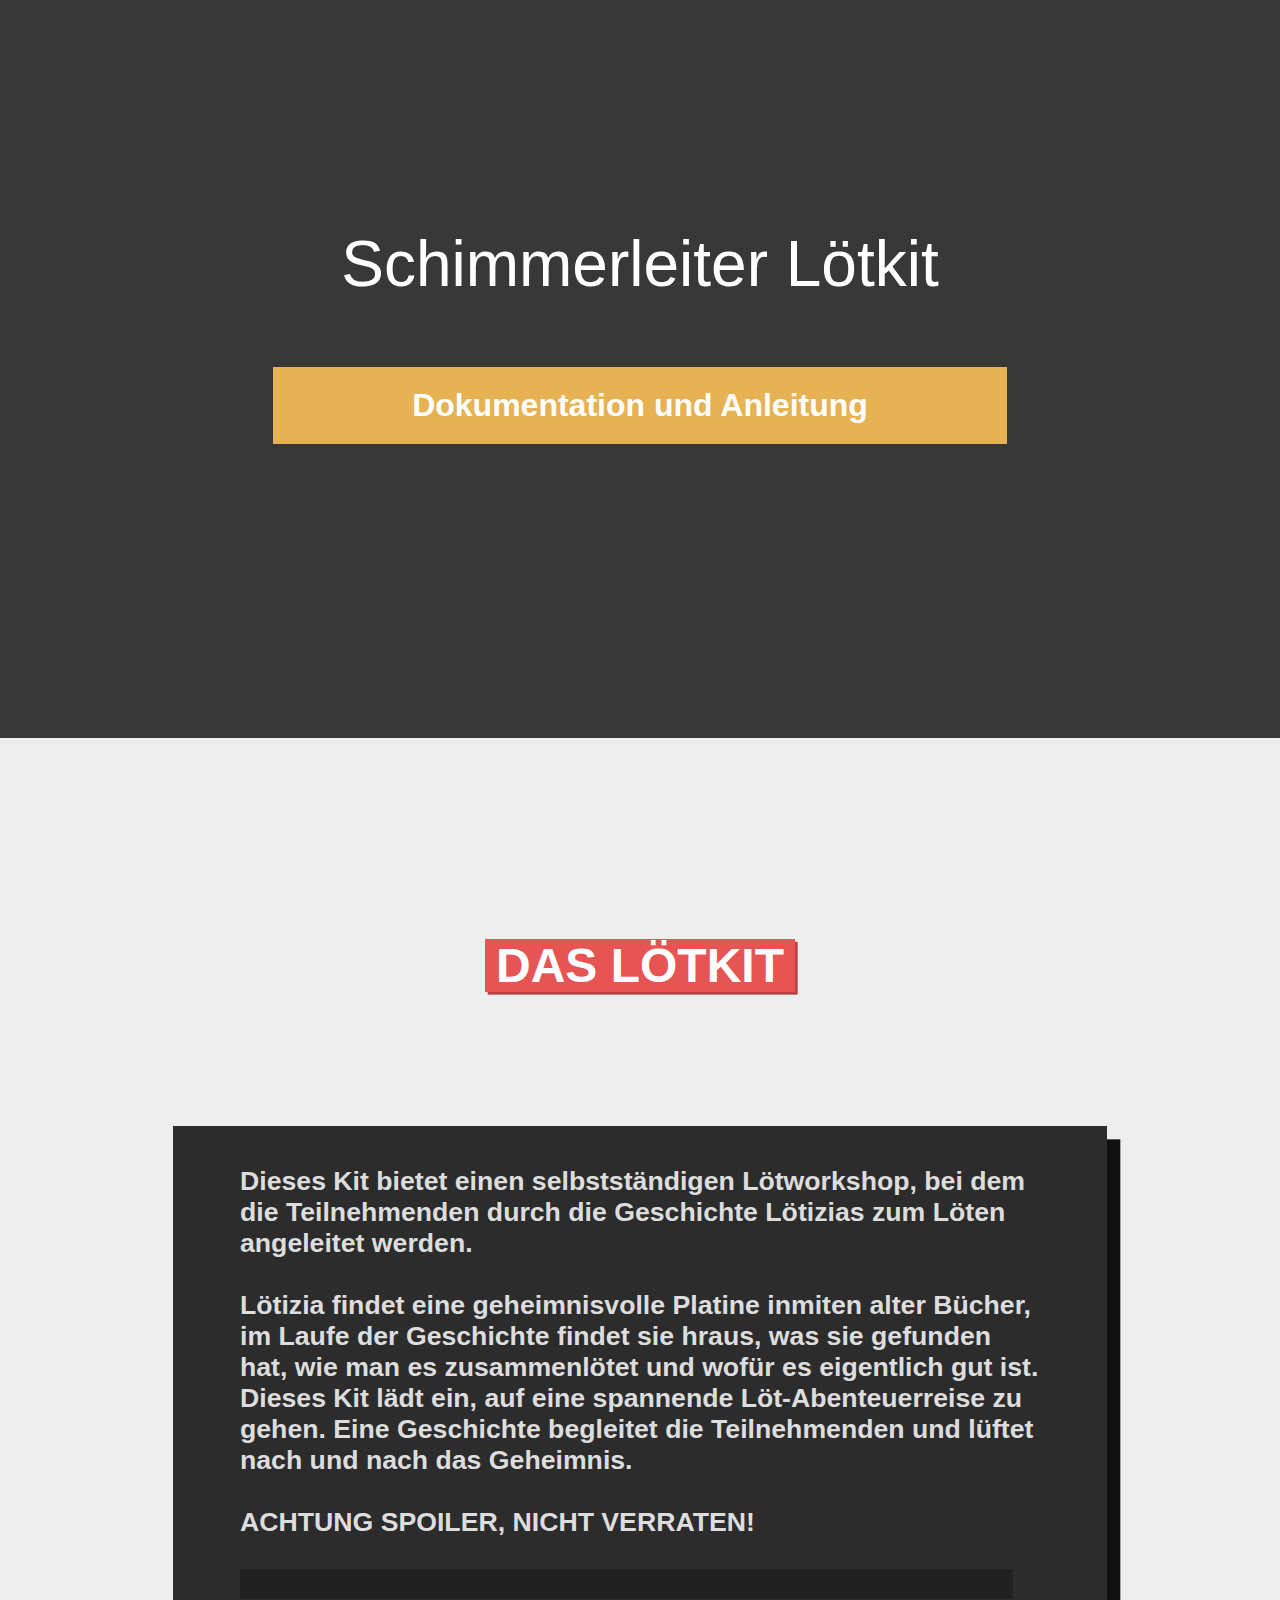
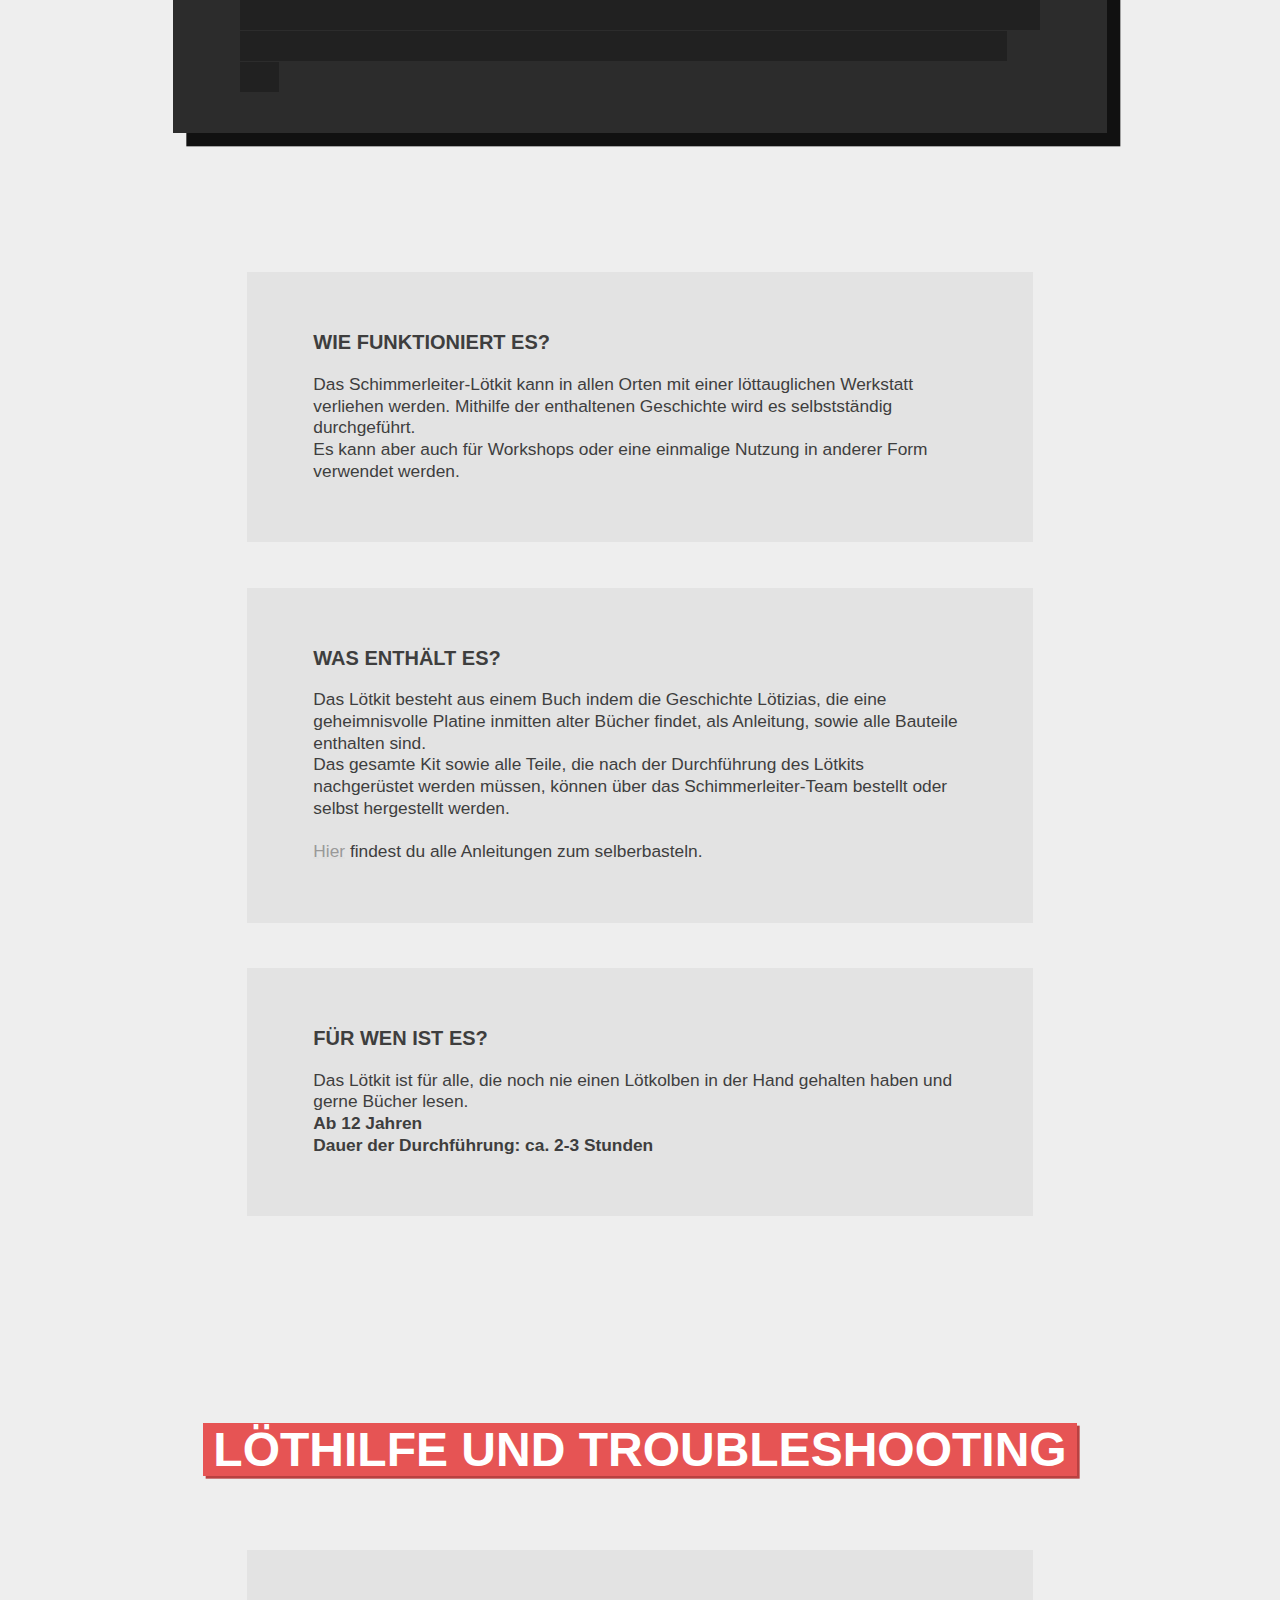
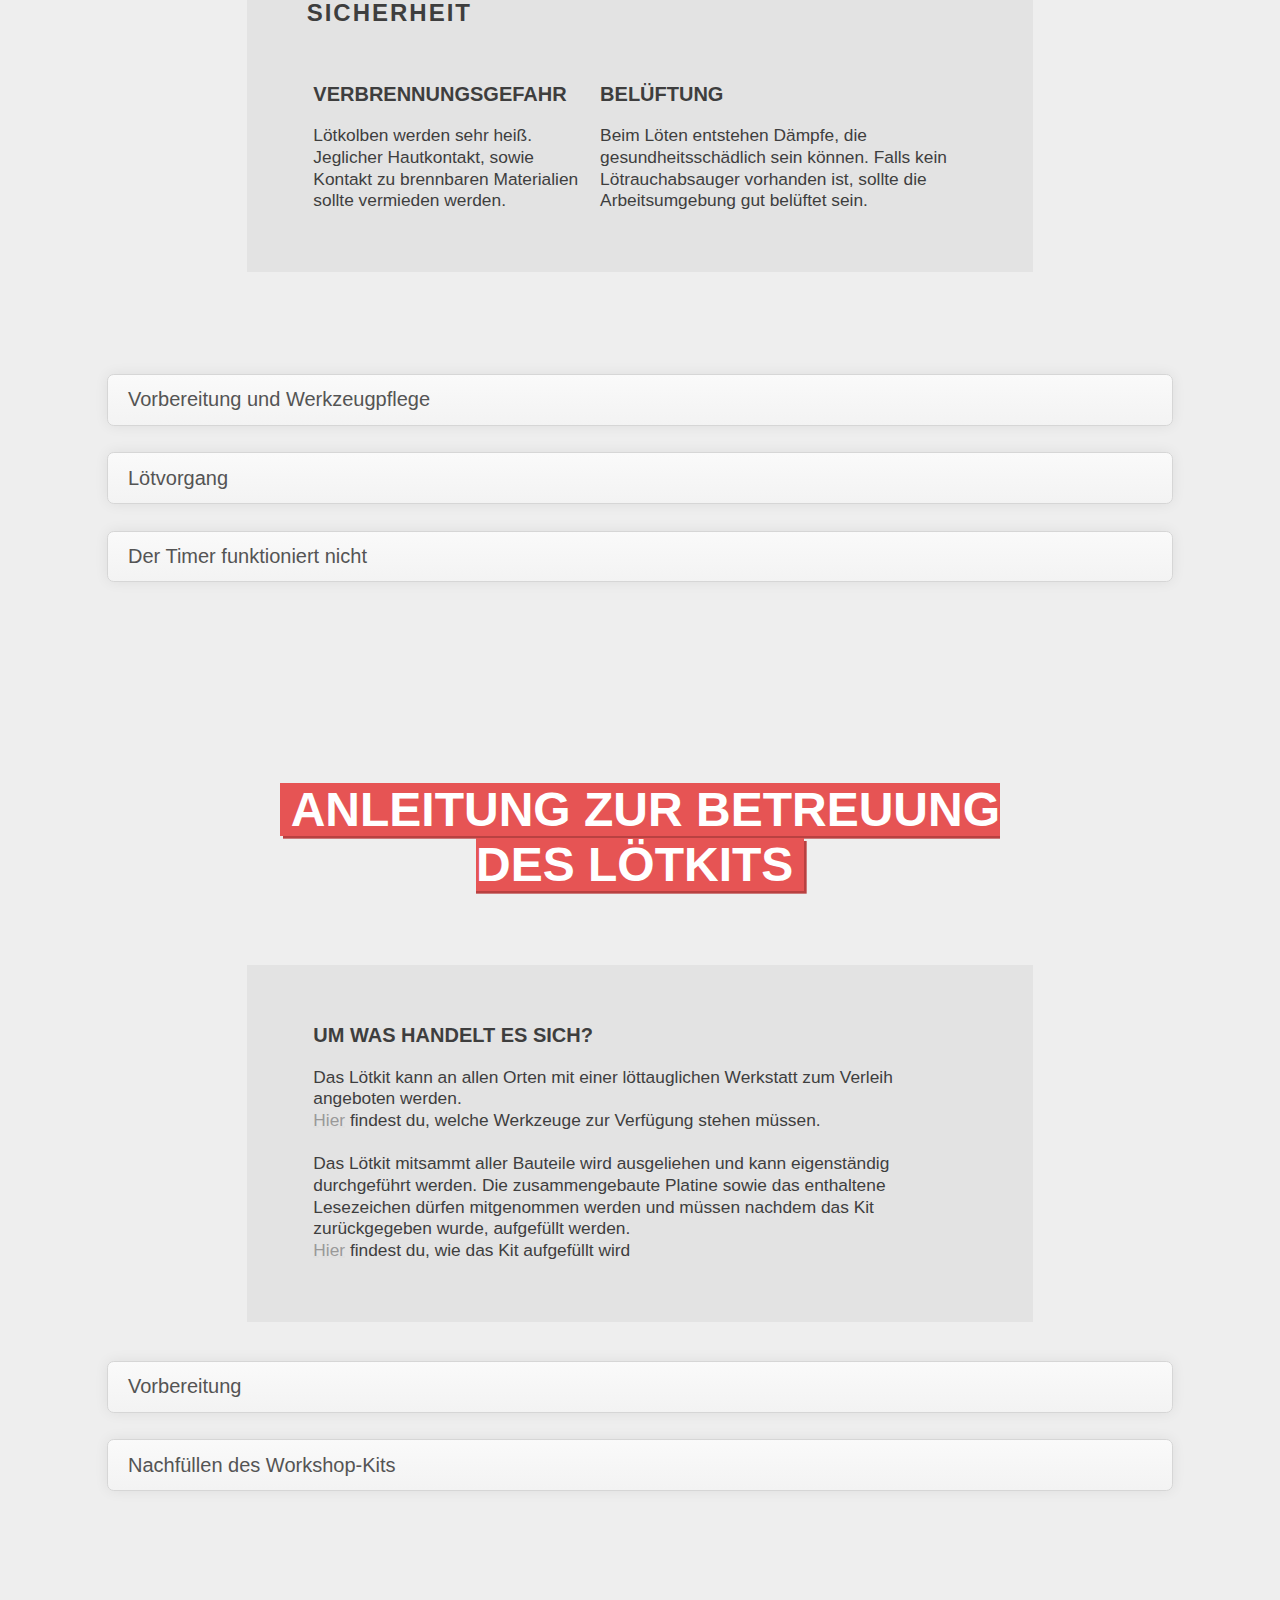
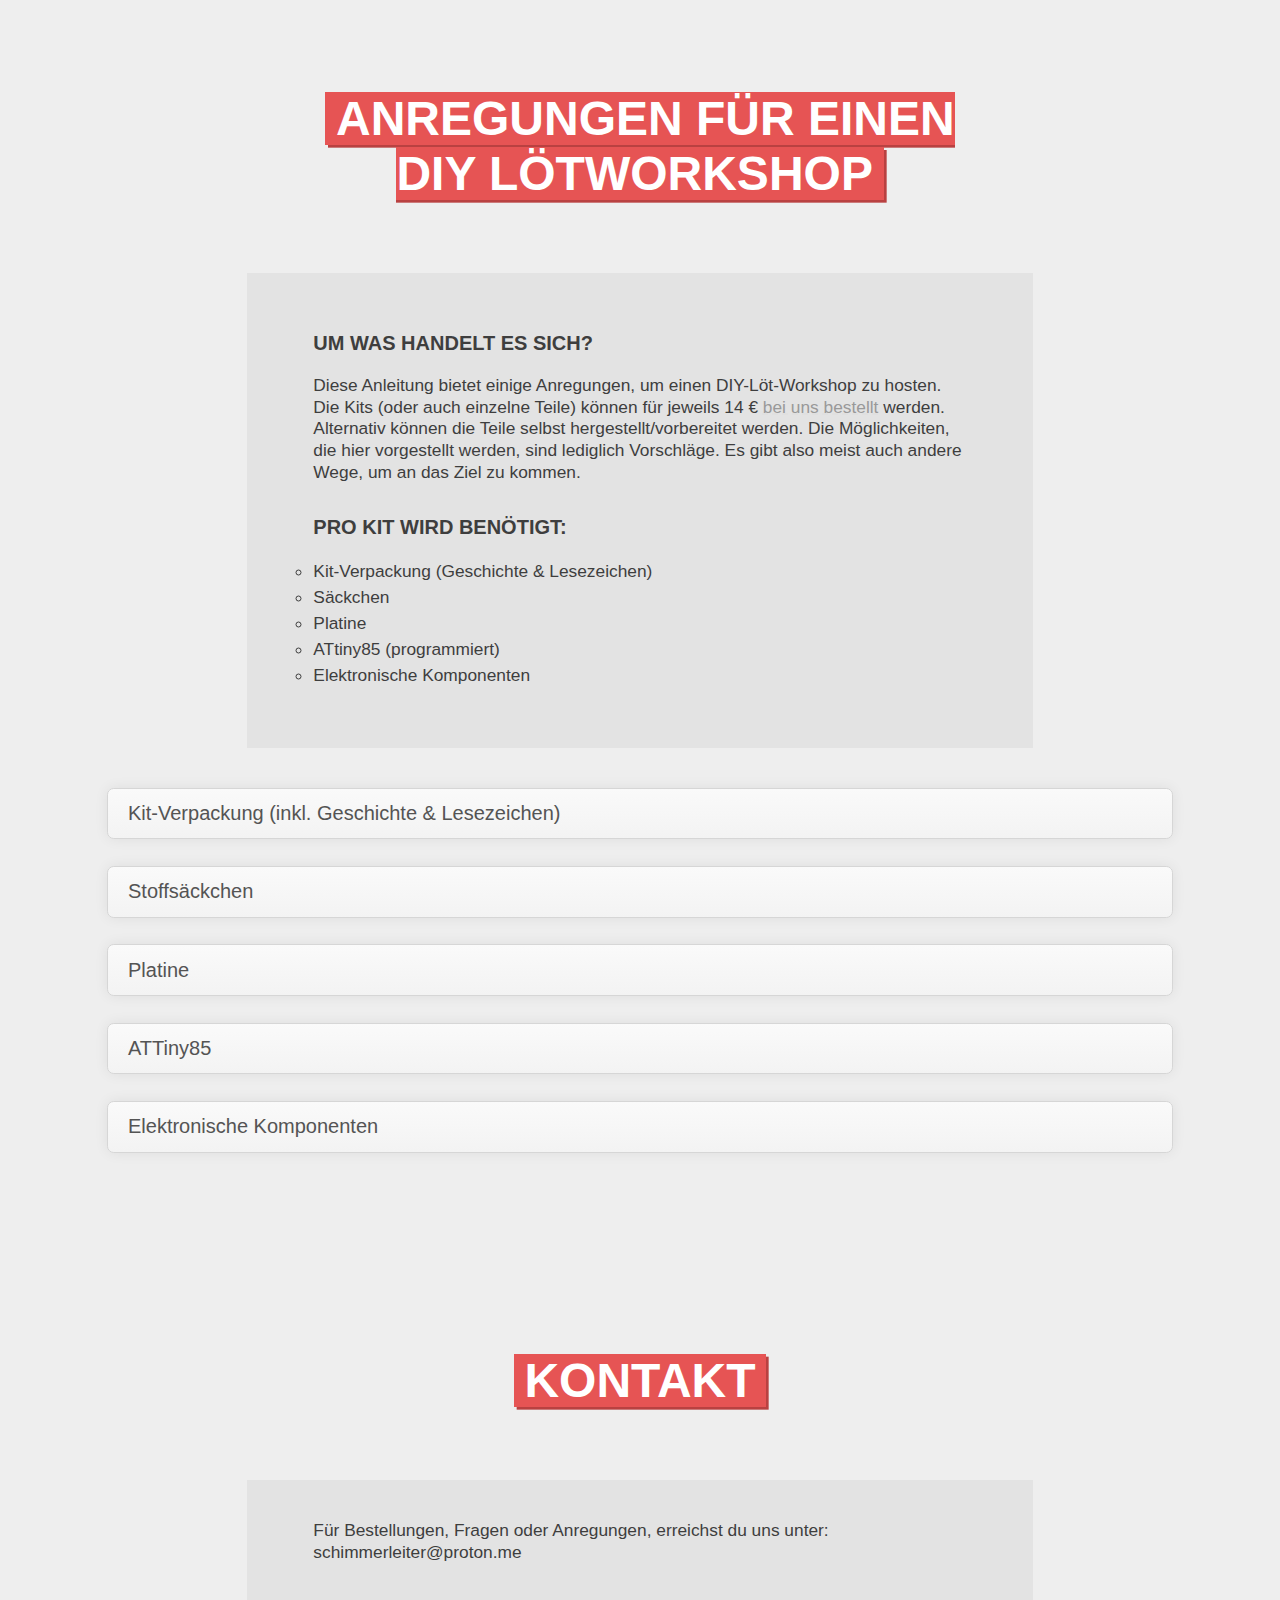
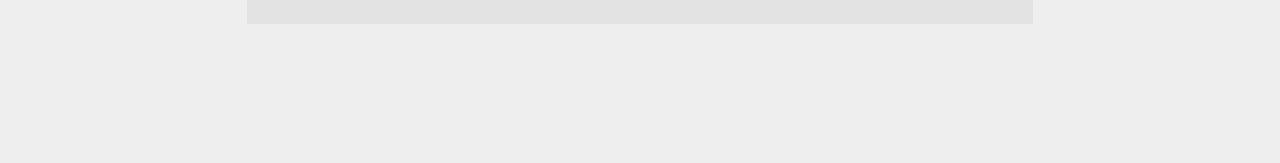
==== commit 07f80835: "addition of kontakt chapter, changed pdf" ====
--- a/docs/index.html
+++ b/docs/index.html
@@ -72,6 +72,7 @@
             deprecated::before {content: "[DEPRECATED]";font-family: Consolas, monospace;display: block;float: left;margin: -35pt -28pt;color: #cfc9af;font-size: 15pt;}
             spoiler {color: #00000003;  background: #1116;}
             spoiler:hover {color: white;}
+            norender {opacity: 1%; display: inline; position: absolute; font-size: 1pt; left: 20pt; top: -100; user-select: none;}
         </style>
         <script type="text/javascript">
             function ask(e) {
@@ -350,7 +351,7 @@
             <br>
             <ul>
                 <li>Platine & ATtiny85 : </li>
-                <p> Für 5 € können die Platine (3 €) und ATtiny85 (2 €) <a href="mailto:schimmerleiter@proton.me">bei uns bestellt</a> werden.</p>
+                <p> Für 5 € können die Platine (3 €) und ATtiny85 (2 €) <a href="#K">bei uns bestellt</a> werden.</p>
                 <li>Bauteile bei Bedarf bestellen (ca. 2,50 € / Auffüllen): </li>
                 
             
@@ -426,7 +427,7 @@
         <div class="container">
               <div class="finner">
                 <h3>Um was handelt es sich?</h3>
-                Diese Anleitung bietet einige Anregungen, um einen DIY-Löt-Workshop zu hosten. Die Kits (oder auch einzelne Teile) können für jeweils 14 € <a href="mailto:schimmerleiter@proton.me">bei uns bestellt</a> werden. 
+                Diese Anleitung bietet einige Anregungen, um einen DIY-Löt-Workshop zu hosten. Die Kits (oder auch einzelne Teile) können für jeweils 14 € <a href="#K">bei uns bestellt</a> werden. 
                 Alternativ können die Teile selbst hergestellt/vorbereitet werden. Die Möglichkeiten, die hier vorgestellt werden, sind lediglich Vorschläge. Es gibt also meist auch andere Wege, um an das Ziel zu kommen.
               </div>
               <div class="finner">
@@ -449,7 +450,7 @@
               <br>
               <h2>1.Bestellen beim Schimmerleiter Team: </h2>
               <ul>
-                Für 5 € kannst du die Verpackung <a href="mailto:schimmerleiter@proton.me">bei uns bestellen</a>.<br><br>
+                Für 5 € kannst du die Verpackung <a href="#K">bei uns bestellen</a>.<br><br>
                <b> Falls du die Verpackung selbst herstellen möchtest, muss <a href="https://github.com/tibifant/schimmerleiter/blob/main/Schimmerleiter.pdf">die Geschichte</a> im <a href="https://helpx.adobe.com/de/acrobat/kb/print-booklets-acrobat-reader.html">Broschürenformat</a> ausgedruckt werden.
                 Füge eine leere Seite für den Anfang und das Ende hinzu und verbinde die Seiten mit einem Tacker.
                 Drucke <a href="https://github.com/tibifant/schimmerleiter/blob/main/Lesezeichen%20Druckvorlage.pdf">das Lesezeichen</a> aus und schneide es zu.
@@ -493,7 +494,7 @@
               <br>
               <h2>1.Bestellen beim Schimmerleiter Team: </h2>
               <ul>
-                Für 0,50 € kannst du das Säckchen <a href="mailto:schimmerleiter@proton.me">bei uns bestellen</a>.
+                Für 0,50 € kannst du das Säckchen <a href="#K">bei uns bestellen</a>.
 
               </ul>
   
@@ -517,7 +518,7 @@
               <br>
               <h2>1.Bestellen beim Schimmerleiter Team: </h2>
               <ul>
-                Für 3 € kannst du die Platine <a href="mailto:schimmerleiter@proton.me">bei uns bestellen</a>.
+                Für 3 € kannst du die Platine <a href="#K">bei uns bestellen</a>.
 
               </ul>
   
@@ -547,7 +548,7 @@
             <br>
               <h2>1.Bestellen beim Schimmerleiter Team: </h2>
               <ul>
-                Für 2 € kannst du die vorprogrammierten ATtiny85 <a href="mailto:schimmerleiter@proton.me">bei uns bestellen</a>.
+                Für 2 € kannst du die vorprogrammierten ATtiny85 <a href="#K">bei uns bestellen</a>.
 
               </ul>
   
@@ -605,7 +606,7 @@
             <br>
               <h2>1.Bestellen beim Schimmerleiter Team: </h2>
               <ul>
-                Für 3 € kannst du die Bauteile <a href="mailto:schimmerleiter@proton.me">bei uns bestellen</a>.
+                Für 3 € kannst du die Bauteile <a href="#K">bei uns bestellen</a>.
 
               </ul>
   
@@ -671,6 +672,16 @@
             
 
         </ul>
+        </div>
+        
+        <!-- ############################################################################################################ -->
+        <div class="chapter"><div class="chapter-text" id="K">Kontakt</div></div>
+        <!-- ############################################################################################################ -->
+
+        <div class="container">
+              <div class="finner">
+                Für Bestellungen, Fragen oder Anregungen, erreichst du uns unter: schi<norender>et</norender>mme<norender>l</norender>rlei<norender>ser</norender>ter@<norender>.!*#@</norender>pro<norender>nom</norender>ton.<norender>.a.v.c</norender>me
+              </div>
         </div>
         
         <div style="opacity: 0%;margin:100pt auto;"></div>
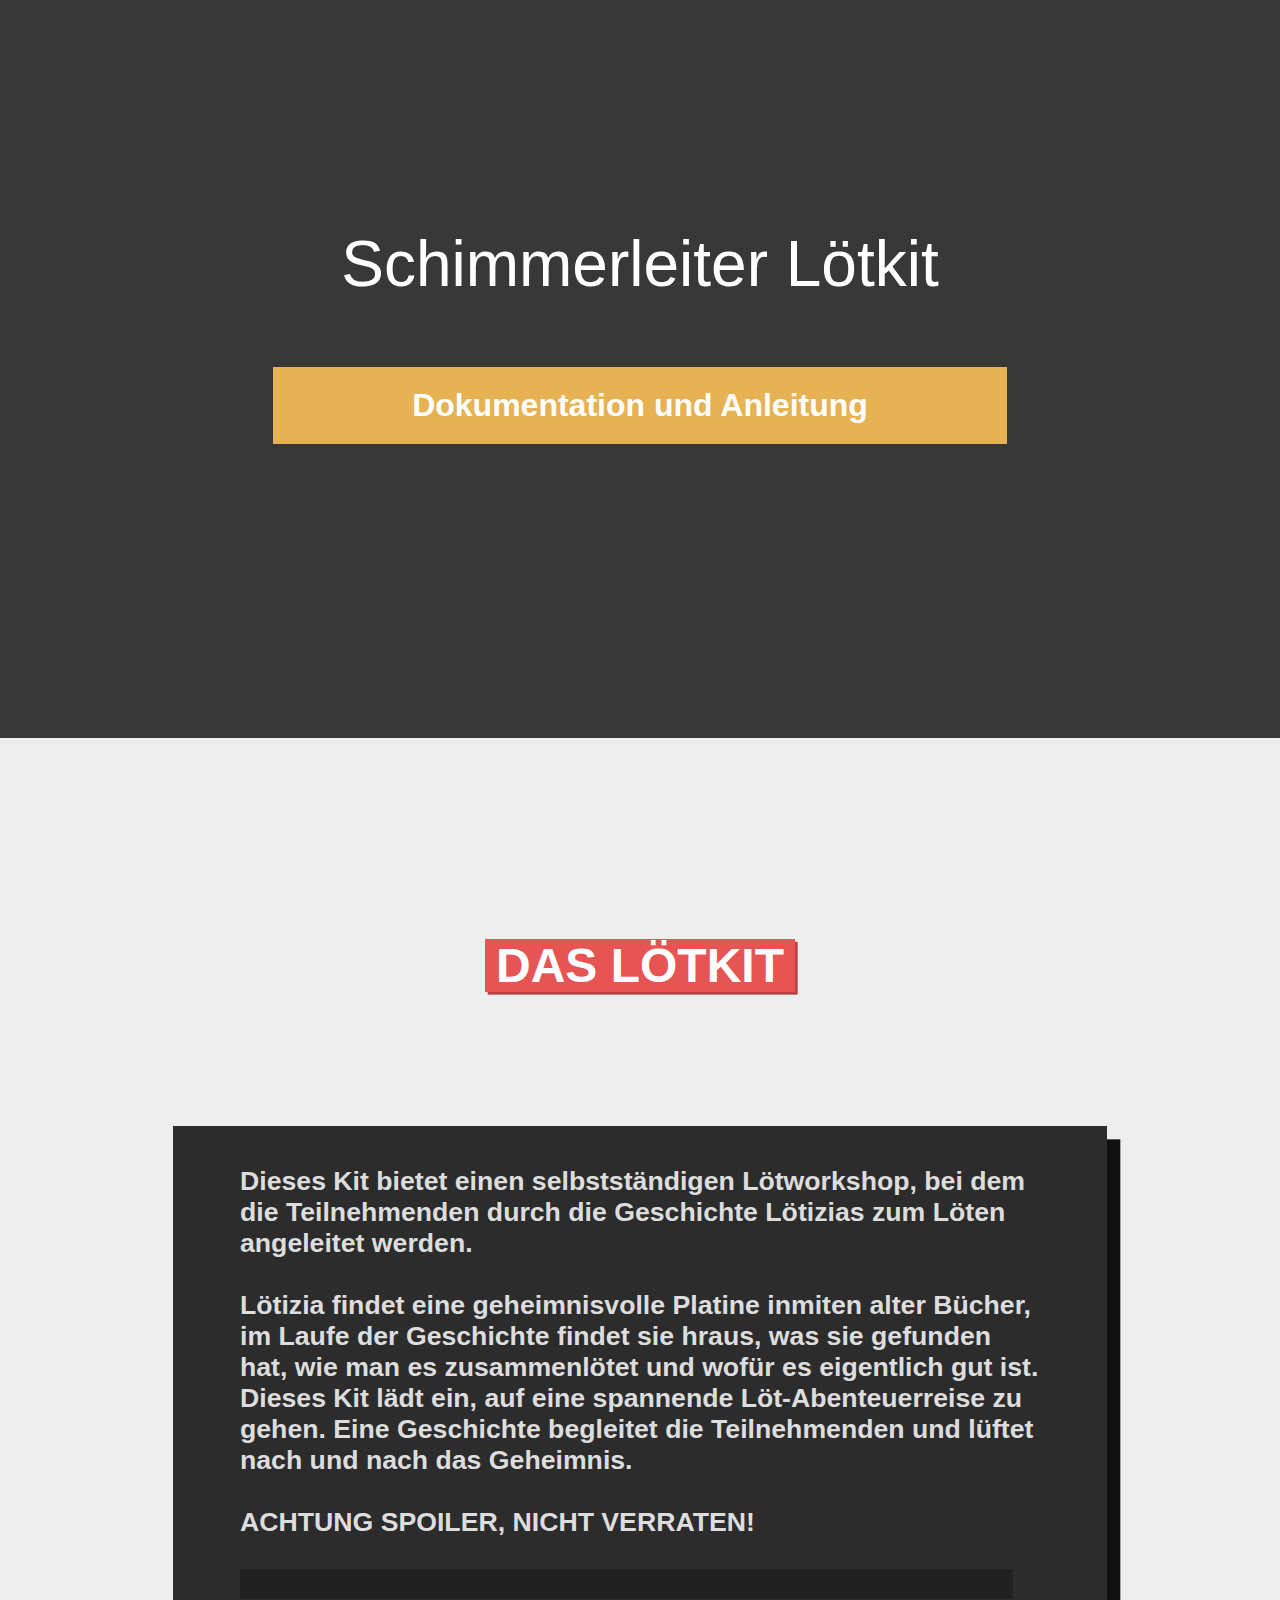
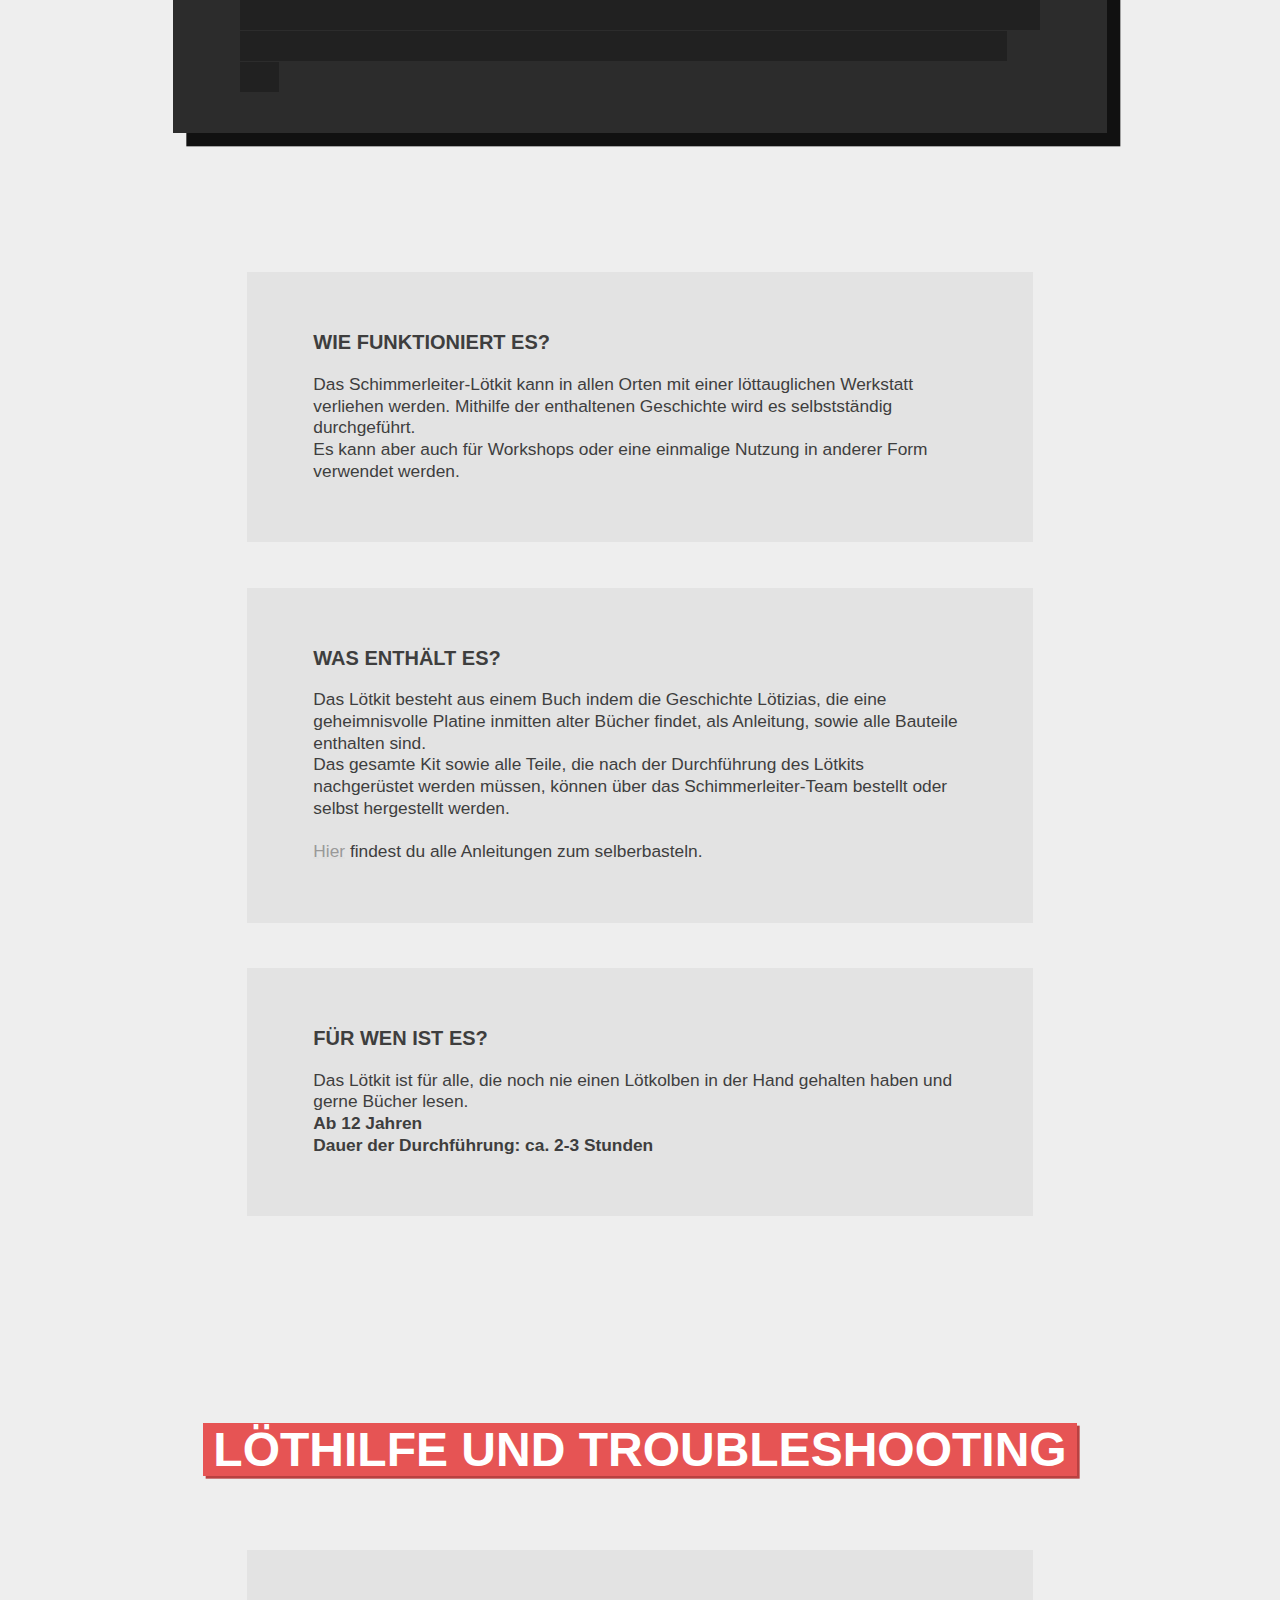
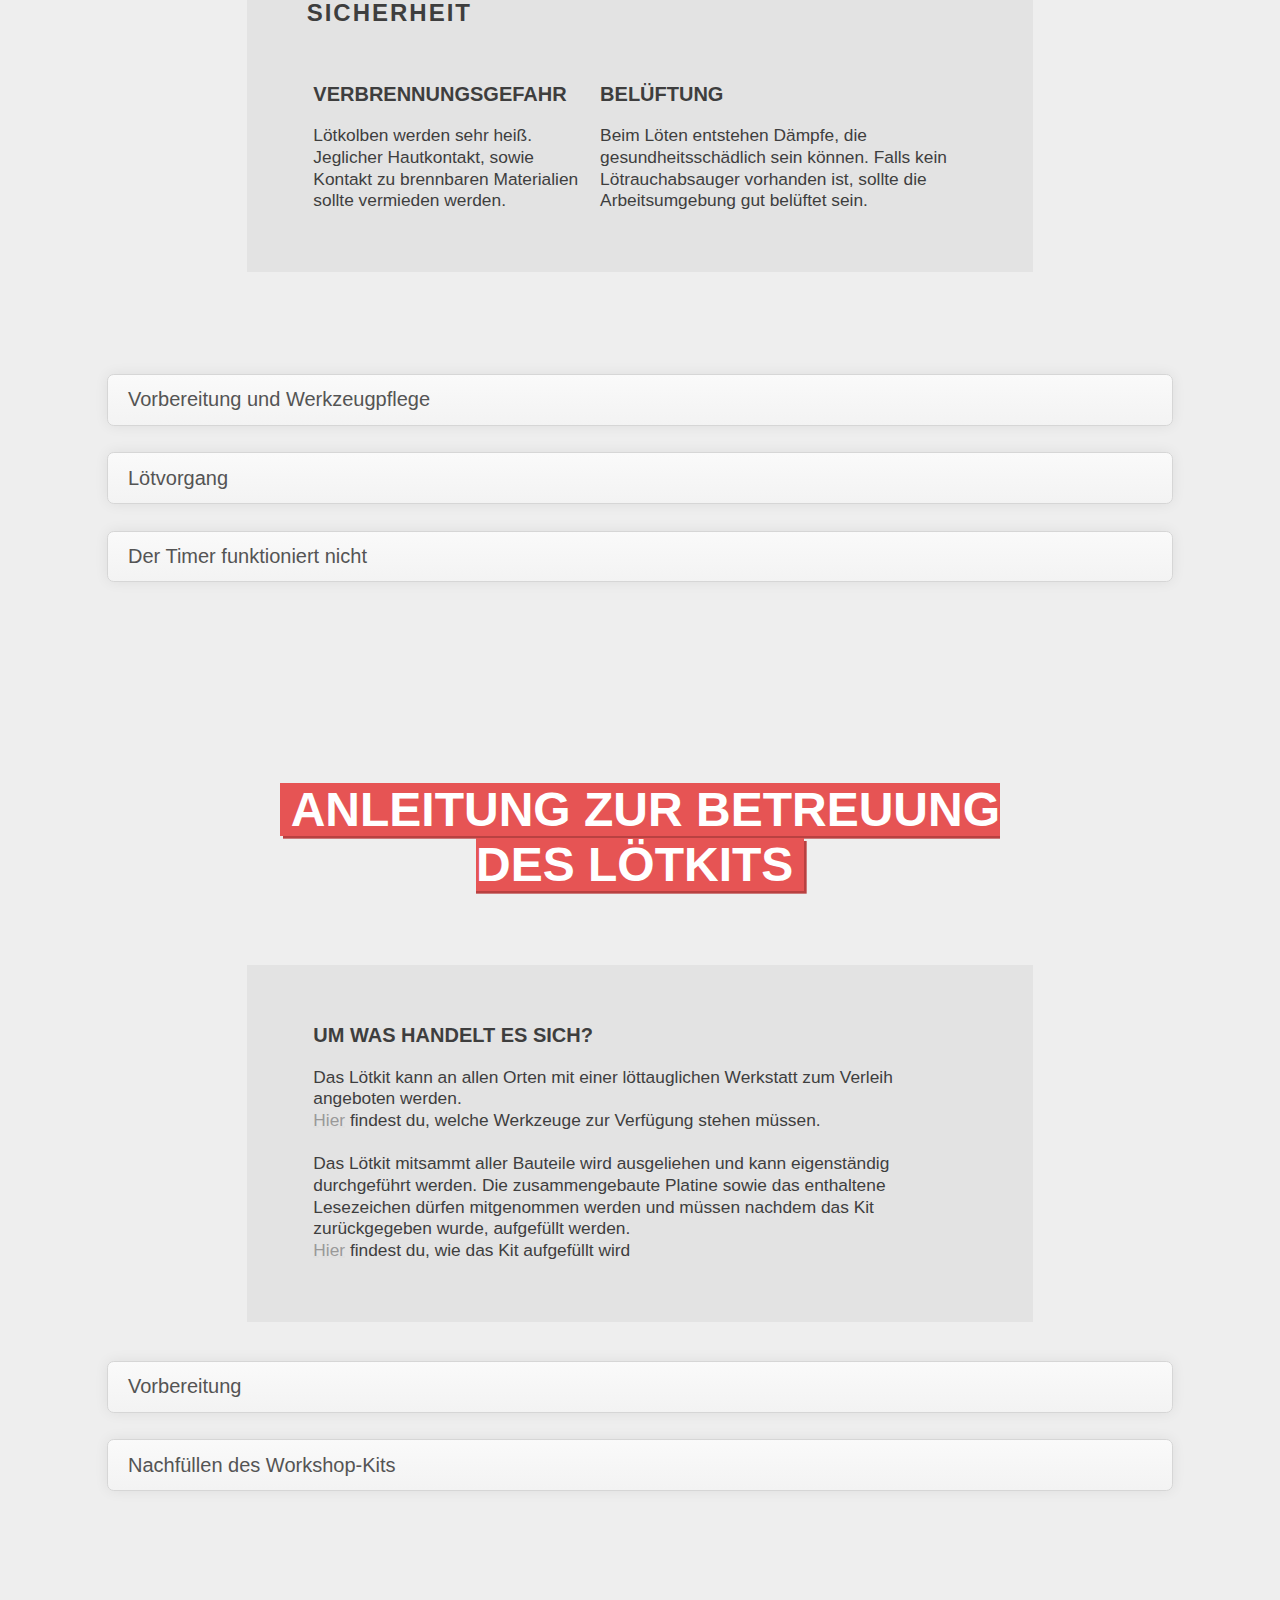
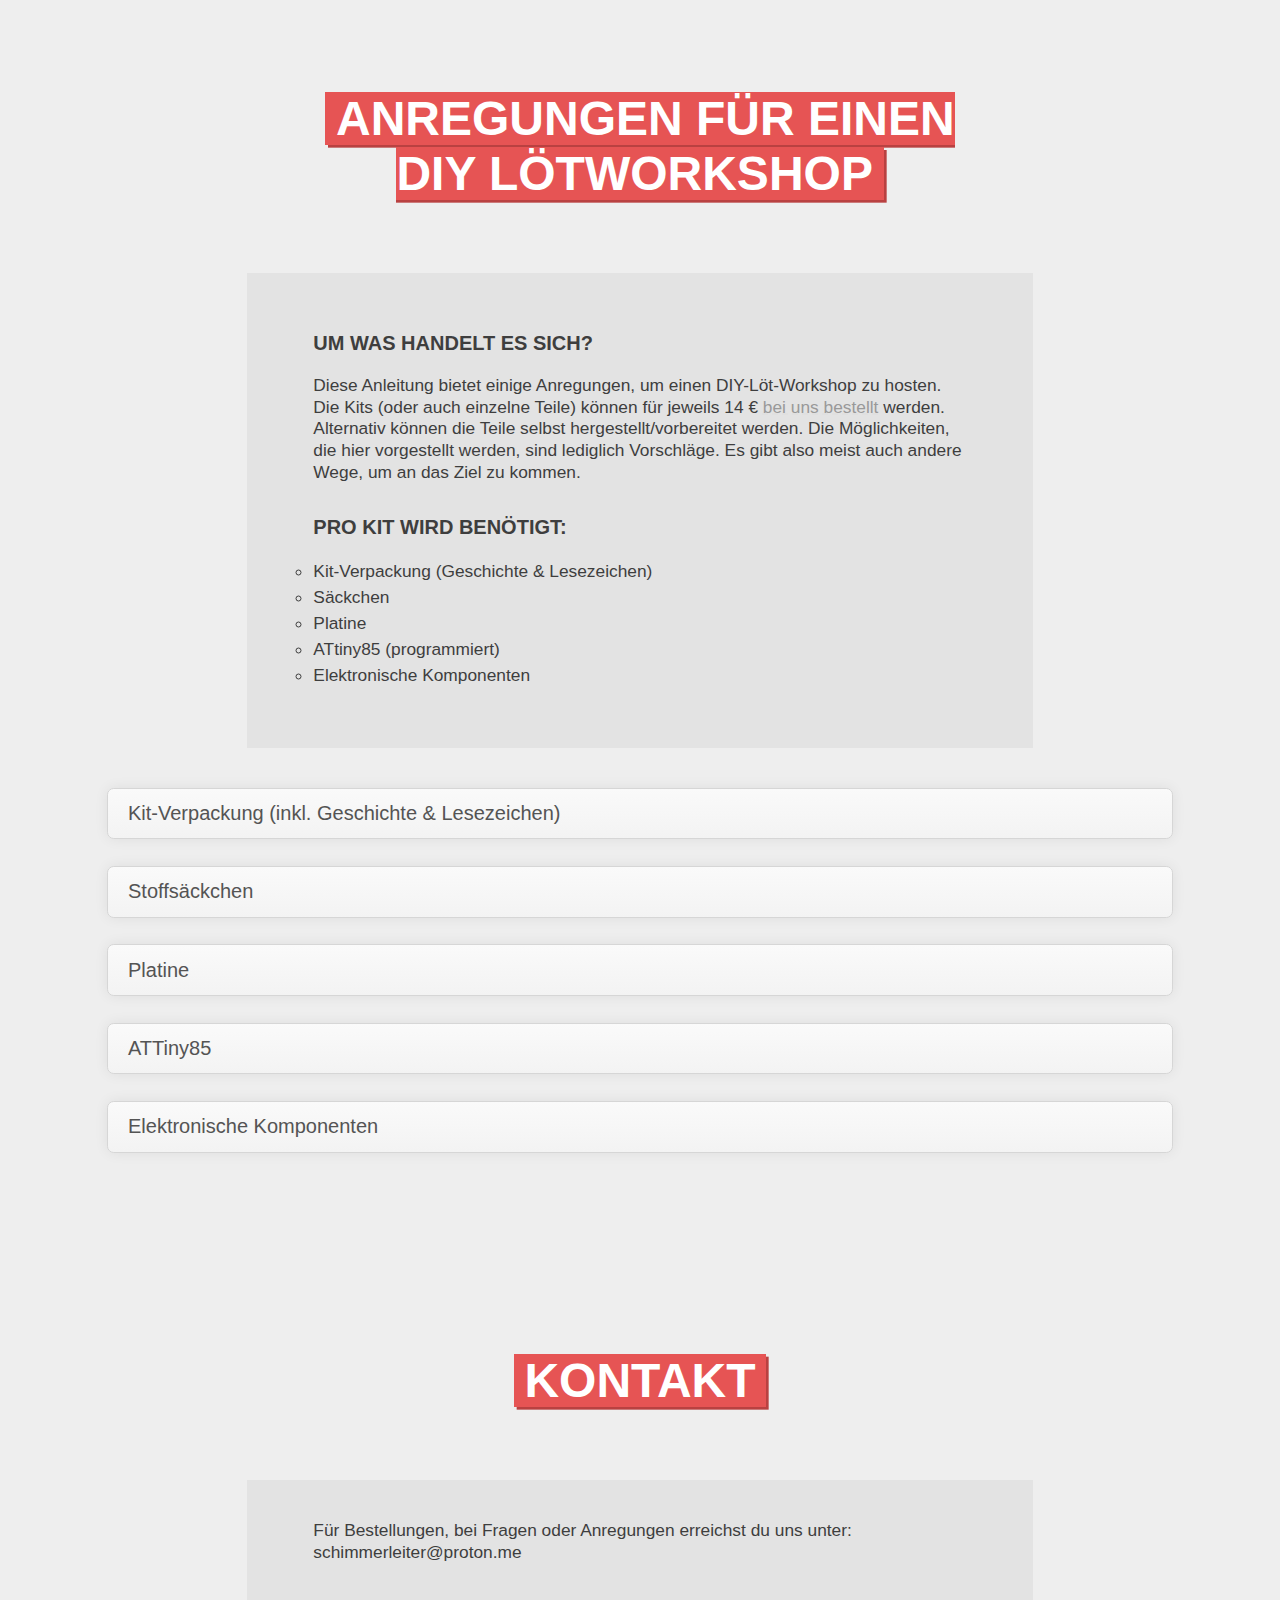
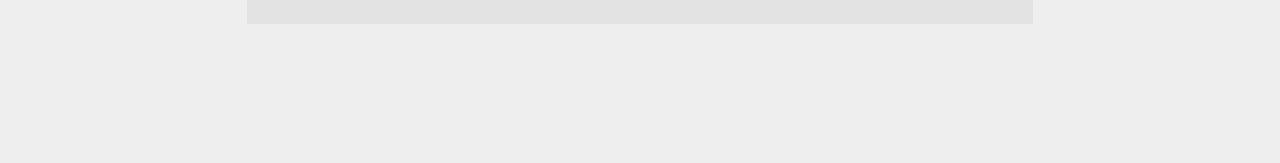
==== commit 57c8ace8: "making finner contents selectable" ====
--- a/docs/index.html
+++ b/docs/index.html
@@ -67,6 +67,9 @@
             .fouter {display:flex;}
             .finner {padding: 5pt;}
             .container {display: block;line-height: 125%;font-size: 13pt;margin: 25pt auto;width: 50%;min-width: 500pt;padding: 25pt 45pt 40pt 45pt;background: #e3e3e3;color: #3e3e3e;font-family: "Segoe UI", sans-serif;border: 5pt solid #eee;}
+            .liame { display: inline; user-select: all; }
+            .finner .liame::-moz-selection {color: #e8e8e8;background: #424242;opacity: 0;}
+            .finner .liame::selection {color: #e8e8e8;background: #424242;opacity: 0;}
             hr {margin: 25pt 0;border: none;height: 2pt;background: #cfcfcf;}
             deprecated {display: block;border: 1pt solid #cfc9af;background: #fff8ed;padding: 10pt 25pt;margin: 50pt 20pt 20pt;}
             deprecated::before {content: "[DEPRECATED]";font-family: Consolas, monospace;display: block;float: left;margin: -35pt -28pt;color: #cfc9af;font-size: 15pt;}
@@ -680,7 +683,10 @@
 
         <div class="container">
               <div class="finner">
-                Für Bestellungen, Fragen oder Anregungen, erreichst du uns unter: schi<norender>et</norender>mme<norender>l</norender>rlei<norender>ser</norender>ter@<norender>.!*#@</norender>pro<norender>nom</norender>ton.<norender>.a.v.c</norender>me
+                Für Bestellungen, bei Fragen oder Anregungen erreichst du uns unter: 
+                <div class="liame">
+                    schi<norender>et</norender>mme<norender>l</norender>rlei<norender>ser</norender>ter@<norender>.!*#@</norender>pro<norender>nom</norender>ton.<norender>.a.v.c</norender>me
+                </div>
               </div>
         </div>
         
